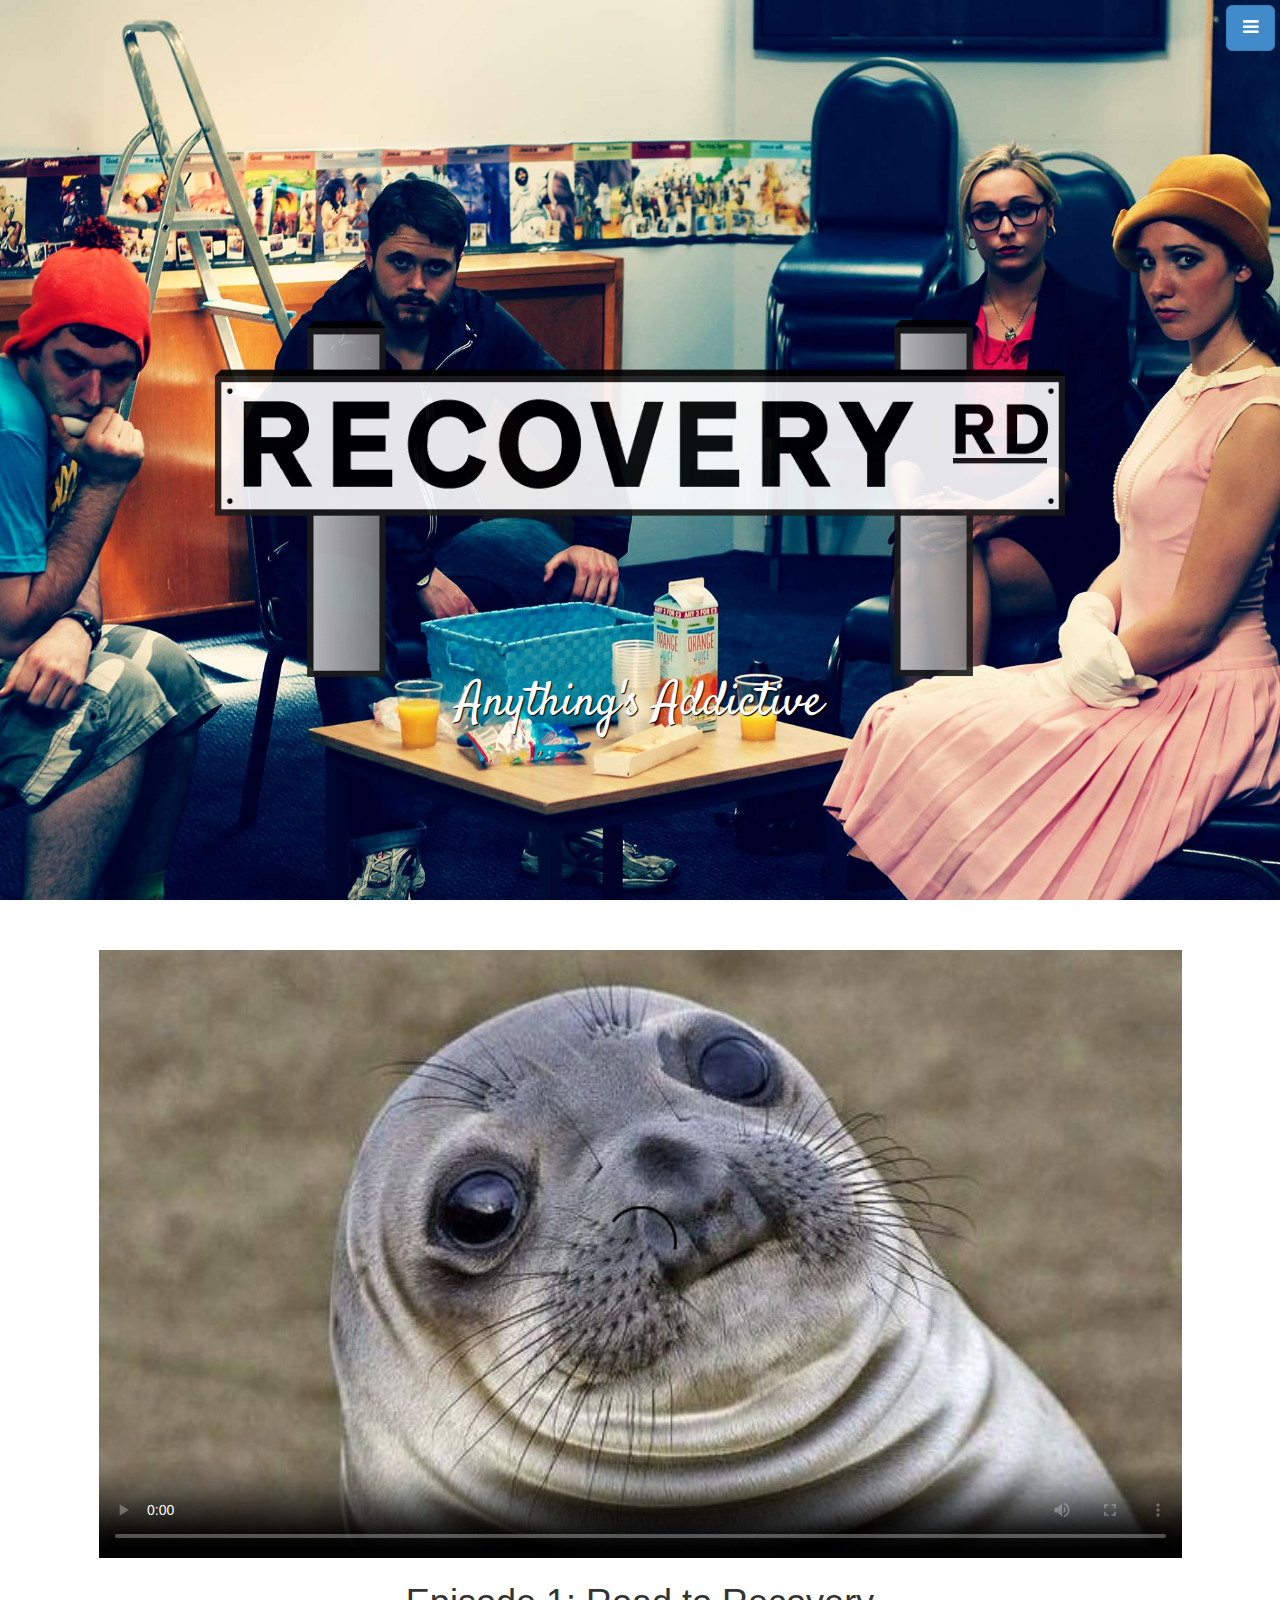
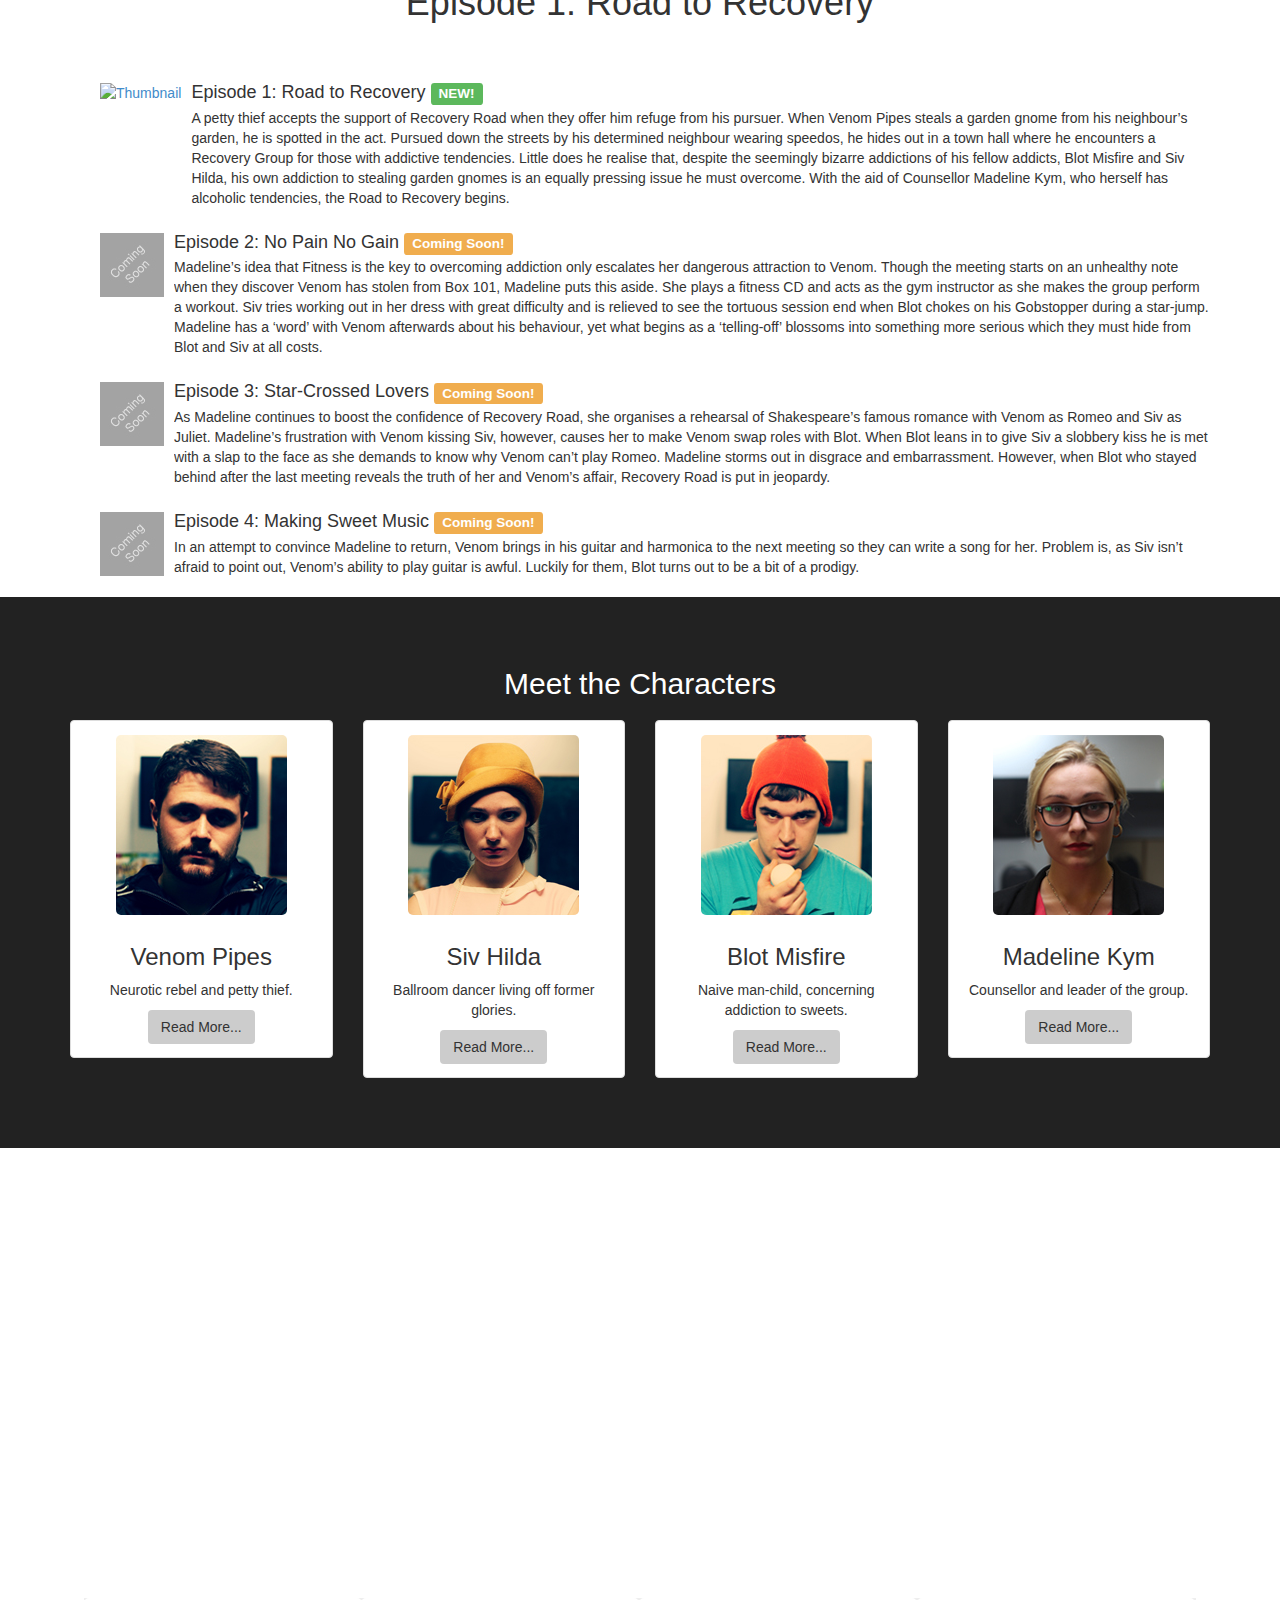
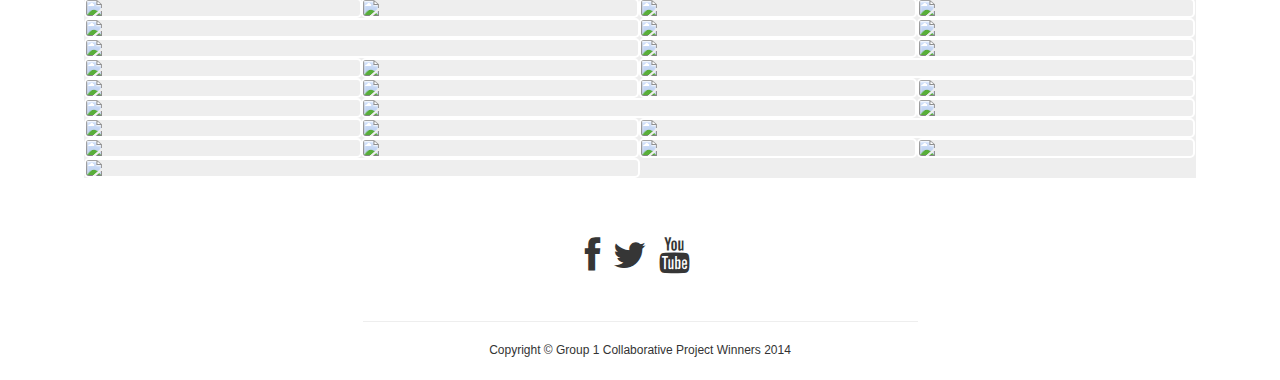
==== website2/index.html @ 181e08c0 "added video and final radio" ====
<!DOCTYPE html>
<html lang="en">

<head>
    <meta charset="utf-8">
    <meta name="viewport" content="width=device-width, initial-scale=1.0">
    <meta name="description" content="">
    <meta name="author" content="">

    <title>Recovery Road</title>

    <!-- Bootstrap core CSS -->
    <link href="css/bootstrap.css" rel="stylesheet">

    <!-- Add custom CSS here -->
    <link href="css/style.css" rel="stylesheet">
    <link href="font-awesome/css/font-awesome.min.css" rel="stylesheet">
    <link href='http://fonts.googleapis.com/css?family=Satisfy' rel='stylesheet' type='text/css'>

    <!-- favicon -->
    <link rel="apple-touch-icon" sizes="57x57" href="img/favicons/apple-touch-icon-57x57.png">
    <link rel="apple-touch-icon" sizes="114x114" href="img/favicons/apple-touch-icon-114x114.png">
    <link rel="apple-touch-icon" sizes="72x72" href="img/favicons/apple-touch-icon-72x72.png">
    <link rel="apple-touch-icon" sizes="144x144" href="img/favicons/apple-touch-icon-144x144.png">
    <link rel="apple-touch-icon" sizes="60x60" href="img/favicons/apple-touch-icon-60x60.png">
    <link rel="apple-touch-icon" sizes="120x120" href="img/favicons/apple-touch-icon-120x120.png">
    <link rel="apple-touch-icon" sizes="76x76" href="img/favicons/apple-touch-icon-76x76.png">
    <link rel="apple-touch-icon" sizes="152x152" href="img/favicons/apple-touch-icon-152x152.png">
    <link rel="icon" type="image/png" href="img/favicons/favicon-196x196.png" sizes="196x196">
    <link rel="icon" type="image/png" href="img/favicons/favicon-160x160.png" sizes="160x160">
    <link rel="icon" type="image/png" href="img/favicons/favicon-96x96.png" sizes="96x96">
    <link rel="icon" type="image/png" href="img/favicons/favicon-16x16.png" sizes="16x16">
    <link rel="icon" type="image/png" href="img/favicons/favicon-32x32.png" sizes="32x32">
    <meta name="msapplication-TileColor" content="#2b5797">
    <meta name="msapplication-TileImage" content="img/favicons/mstile-144x144.png">
</head>

<body>

    <!-- Side Menu -->
    <a id="menu-toggle" href="#" class="btn btn-primary btn-lg toggle">
        <i class="fa fa-bars"></i>
    </a>
    <div id="sidebar-wrapper">
        <ul class="sidebar-nav">
            <a id="menu-close" href="#" class="btn btn-default btn-lg pull-right toggle">
                <i class="fa fa-times"></i>
            </a>
            <li class="sidebar-brand">
                <a href="index.html">Recovery Road</a>
            </li>
            <li>
                <a href="#top">Home</a>
            </li>
            <li>
                <a href="#videosection">Videos</a>
            </li>
            <li>
                <a href="#charactersection">Characters</a>
            </li>
            <li>
                <a href="#portfolio">Behind the Scenes</a>
            </li>
        </ul>
    </div>
    <!-- /Side Menu -->

    <!-- Full Page Image Header Area -->
    <div id="top" class="header">
        <div class="vert-text">
            <img src="img/logo.png" alt="Recovery Road Logo" id="toplogo">
            <h2 id="tagline">Anything's Addictive</h2>
        </div>
    </div>
    <!-- /Full Page Image Header Area -->

    <!-- Video Section -->
    <div id="videosection" class="video">
        <div class="container">
            <div class="row">
                <div class="col-lg-12 text-center">
                    <!-- <h2>Video section</h2> -->
                    <video id='video-player' preload='metadata' controls poster="img/poster.jpg">
                        <source src="video/VideoTest.mp4" type='video/mp4' />
                        <source src="video/VideoTest.webm" type='video/webm' />
                        <source src="video/VideoTest.ogv" type='video/ogg' />
                    </video>
                    <h1>Episode 1: Road to Recovery</h1>
                </div>
            </div>
            <div class="row" id="episode-list">
                <div class="col-lg-12">
                    <ul class="media-list">
                        <li class="media">
                            <a class="pull-left" href="#">
                                <img class="media-object" src="http://placehold.it/64x64" alt="Thumbnail">
                            </a>
                            <div class="media-body">
                                <h4 class="media-heading">Episode 1: Road to Recovery
                                <span class="label label-success">NEW!</span>
                            </h4>
                                <p>A petty thief accepts the support of Recovery Road when they offer him refuge from his pursuer. When Venom Pipes steals a garden gnome from his neighbour’s garden, he is spotted in the act. Pursued down the streets by his determined neighbour wearing speedos, he hides out in a town hall where he encounters a Recovery Group for those with addictive tendencies. Little does he realise that, despite the seemingly bizarre addictions of his fellow addicts, Blot Misfire and Siv Hilda, his own addiction to stealing garden gnomes is an equally pressing issue he must overcome. With the aid of Counsellor Madeline Kym, who herself has alcoholic tendencies, the Road to Recovery begins.

                                </p>
                            </div>
                        </li>
                        <li class="media">
                            <a class="pull-left" href="#">
                                <img class="media-object" src="img/comingSoon.jpg" alt="Coming Soon">
                            </a>
                            <div class="media-body">
                                <h4 class="media-heading">Episode 2: No Pain No Gain <span class="label label-warning">Coming Soon!</span></h4>
                                <p>Madeline’s idea that Fitness is the key to overcoming addiction only escalates her dangerous attraction to Venom. Though the meeting starts on an unhealthy note when they discover Venom has stolen from Box 101, Madeline puts this aside. She plays a fitness CD and acts as the gym instructor as she makes the group perform a workout. Siv tries working out in her dress with great difficulty and is relieved to see the tortuous session end when Blot chokes on his Gobstopper during a star-jump. Madeline has a ‘word’ with Venom afterwards about his behaviour, yet what begins as a ‘telling-off’ blossoms into something more serious which they must hide from Blot and Siv at all costs.</p>
                            </div>
                        </li>
                        <li class="media">
                            <a class="pull-left" href="#">
                                <img class="media-object" src="img/comingSoon.jpg" alt="Coming Soon">
                            </a>
                            <div class="media-body">
                                <h4 class="media-heading">Episode 3: Star-Crossed Lovers <span class="label label-warning">Coming Soon!</span></h4>
                                <p>As Madeline continues to boost the confidence of Recovery Road, she organises a rehearsal of Shakespeare’s famous romance with Venom as Romeo and Siv as Juliet. Madeline’s frustration with Venom kissing Siv, however, causes her to make Venom swap roles with Blot. When Blot leans in to give Siv a slobbery kiss he is met with a slap to the face as she demands to know why Venom can’t play Romeo. Madeline storms out in disgrace and embarrassment. However, when Blot who stayed behind after the last meeting reveals the truth of her and Venom’s affair, Recovery Road is put in jeopardy.</p>
                            </div>
                        </li>
                        <li class="media">
                            <a class="pull-left" href="#">
                                <img class="media-object" src="img/comingSoon.jpg" alt="Coming Soon">
                            </a>
                            <div class="media-body">
                                <h4 class="media-heading">Episode 4: Making Sweet Music <span class="label label-warning">Coming Soon!</span></h4>
                                <p>In an attempt to convince Madeline to return, Venom brings in his guitar and harmonica to the next meeting so they can write a song for her. Problem is, as Siv isn’t afraid to point out, Venom’s ability to play guitar is awful. Luckily for them, Blot turns out to be a bit of a prodigy.</p>
                            </div>
                        </li>
                    </ul>
                </div>
            </div>

        </div>
    </div>
    <!-- /Intro -->



    <!-- character bio section -->
    <div id="charactersection" class="charactersection">
        <div class="container text-center">
            <div class="row">
                <h2 style="margin-bottom: 20px;">Meet the Characters</h2>
                <div class="col-md-3 col-sm-6">
                    <div class="thumbnail">
                        <a data-toggle="modal" data-target="#character1">
                            <img src="img/characters/venom.jpg">
                        </a>
                        <div class="caption">
                            <h3>Venom Pipes</h3>
                            <p>Neurotic rebel and petty thief.</p>
                            <button class="btn btn-defalt" data-toggle="modal" data-target="#character1">
                                Read More...
                            </button>
                        </div>
                    </div>
                </div>
                <div class="col-md-3 col-sm-6">
                    <div class="thumbnail">
                        <a data-toggle="modal" data-target="#character2">
                            <img src="img/characters/siv.jpg">
                        </a>
                        <div class="caption">
                            <h3>Siv Hilda</h3>
                            <p>Ballroom dancer living off former glories.</p>
                            <button class="btn btn-defalt" data-toggle="modal" data-target="#character2">
                                Read More...
                            </button>
                        </div>
                    </div>
                </div>
                <div class="col-md-3 col-sm-6">
                    <div class="thumbnail">
                        <a data-toggle="modal" data-target="#character3">
                            <img src="img/characters/blot.jpg">
                        </a>
                        <div class="caption">
                            <h3>Blot Misfire</h3>
                            <p>Naive man-child, concerning addiction to sweets.</p>
                            <button class="btn btn-defalt" data-toggle="modal" data-target="#character3">
                                Read More...
                            </button>
                        </div>
                    </div>
                </div>
                <div class="col-md-3 col-sm-6">
                    <div class="thumbnail">
                        <a data-toggle="modal" data-target="#character4">
                            <img src="img/characters/madeline.jpg">
                        </a>
                        <div class="caption">
                            <h3>Madeline Kym</h3>
                            <p>Counsellor and leader of the group.</p>
                            <button class="btn btn-defalt" data-toggle="modal" data-target="#character4">
                                Read More...
                            </button>
                        </div>
                    </div>
                </div>

            </div>
        </div>
    </div>
    <!-- /character bio section -->

    <!-- Callout -->
    <div class="callout">
        <div class="vert-text2">
            <h1>Behind The Scenes</h1>
        </div>
    </div>
    <!-- /Callout -->

    <!-- Portfolio -->
    <div id="portfolio" class="portfolio">
        <div class="container text-center">
            <div class="row">
                <div class="masonry">
                    <img src="img/characters/img1.jpg" class="item">
                    <img src="img/characters/img10.jpg" class="item">
                    <img src="img/characters/img17.jpg" class="item">
                    <img src="img/characters/img5.jpg" class="item w2">
                    <img src="img/characters/img6.jpg" class="item">
                    <img src="img/characters/img4.jpg" class="item">
                    <img src="img/characters/img8.jpg" class="item">
                    <img src="img/characters/img23.jpg" class="item w2">
                    <img src="img/characters/img3.jpg" class="item">
                    <img src="img/characters/img9.jpg" class="item">
                    <img src="img/characters/img16.jpg" class="item">
                    <img src="img/characters/img15.jpg" class="item">
                    <img src="img/characters/img28.jpg" class="item w2">
                    <img src="img/characters/img18.jpg" class="item">
                    <img src="img/characters/img14.jpg" class="item">
                    <img src="img/characters/img19.jpg" class="item">
                    <img src="img/characters/img12.jpg" class="item">
                    <img src="img/characters/img20.jpg" class="item">
                    <img src="img/characters/img26.jpg" class="item w2">
                    <img src="img/characters/img24.jpg" class="item">
                    <img src="img/characters/img22.jpg" class="item">
                    <img src="img/characters/img2.jpg" class="item">
                    <img src="img/characters/img27.jpg" class="item w2">
                    <img src="img/characters/img7.jpg" class="item">
                    <img src="img/characters/img13.jpg" class="item">
                    <img src="img/characters/img25.jpg" class="item">
                    <img src="img/characters/img21.jpg" class="item">
                    <img src="img/characters/img29.jpg" class="item w2">
                </div>
            </div>
        </div>
    </div>
    <!-- /Portfolio -->

    <!-- Footer -->
    <footer>
        <div class="container">
            <div class="row">
                <div class="col-md-6 col-md-offset-3 text-center">
                    <ul class="list-inline">
                        <li>
                            <i class="fa fa-facebook fa-3x"></i>
                        </li>
                        <li>
                            <i class="fa fa-twitter fa-3x"></i>
                        </li>
                        <li>
                            <i class="fa fa-youtube fa-3x"></i>
                        </li>
                    </ul>
                    <div class="top-scroll">
                        <a href="#top">
                            <i class="fa fa-circle-arrow-up scroll fa-4x"></i>
                        </a>
                    </div>
                    <hr>
                    <p>Copyright &copy; Group 1 Collaborative Project Winners 2014</p>
                </div>
            </div>
        </div>
    </footer>
    <!-- /Footer -->




    <!-- Character 1 Modal -->
    <div class="modal fade" id="character1" tabindex="-1" role="dialog" aria-labelledby="myModalLabel" aria-hidden="true">
        <div class="modal-dialog">
            <div class="modal-content">
                <div class="modal-header">
                    <button type="button" class="close" data-dismiss="modal" aria-hidden="true">&times;</button>
                    <h4 class="modal-title" id="myModalLabel">Venom Pipes</h4>
                </div>
                <div class="modal-body">
                    <p class="text-center">
                        <audio controls>
                            <source src="audio/VenomAudio.mp3" type="audio/mpeg">
                                <source src="audio/VenomAudio.ogg" type="audio/ogg">
                                    <embed src="audio/VenomAudio.mp3">
                        </audio>
                    </p>
                    <p>
                        <img class="img-thumbnail pull-right" src="img/characters/venom.jpg" style="margin: 5px;">Was it Mark Twain who said; “It’s better to steal something than to let it lie around, neglected?” Born an only child and raised by his Dad, who himself had been sent down for drug dealing, theft crimes and his involvement in the London Riots, Venom never had a good role model from the off. In fact, his Dad never told him what happened to his Mum, only forced him to do chores around the house.</p>
                    <p>At 10 he stole his Dad’s wallet and his Dad, furious, locked him in his room. He escaped through the window, however, and returned, the next day, with a neighbour’s garden gnome hidden under his hoodie to keep him company. Ever since then he’s been nicking Garden Gnomes as well as other small, mundane objects, which he steals as a form of ‘comfort theft.’ Recovery Road is his only chance of avoiding re-offending with the more serious crimes his father encourages him to commit. But will this one shot at redemption be enough?</p>
                </div>
            </div>
        </div>
    </div>
    
    <!-- Character 2 Modal -->
    <div class="modal fade" id="character2" tabindex="-1" role="dialog" aria-labelledby="myModalLabel" aria-hidden="true">
        <div class="modal-dialog">
            <div class="modal-content">
                <div class="modal-header">
                    <button type="button" class="close" data-dismiss="modal" aria-hidden="true">&times;</button>
                    <h4 class="modal-title" id="myModalLabel">Siv Hilda</h4>
                </div>
                <div class="modal-body">
                    <p class="text-center">
                        <audio controls>
                            <source src="audio/sivAudio.mp3" type="audio/mpeg">
                                <source src="audio/SivRadio.ogg" type="audio/ogg">
                                    <embed src="audio/sivAudio.mp3">
                        </audio>
                    </p>
                    <p>
                        <img class="img-thumbnail pull-right" src="img/characters/siv.jpg" style="margin: 5px;">Growing up on a rough estate in Bournemouth, she spent most of her time inside afraid to venture into the exterior world. She had no friends at school and just buried her head in books to the extent that she became a massive fan of the great Gatsby. She became obsessed with the suave characters in Fitzgerald’s novel, even taking up dancing lessons as a form of imitation. She would put 20s music on and dance the waltz to it every night, until her drunk mother would come home and order her to “turn that old shit off.”</p>
                    <p>Persistent and remaining integral to her dream, however, she continued her dancing class but with one problem- she couldn’t take criticism and kept answering back at any faults in her movement or balance, to the point where her instructors simply couldn’t take her defensiveness and kicked her out of the group. Her dreams shattered, she joining Recovery Road, forced to put her dancing trophy (which is actually fake) into box 101, on arrival. In an attempt to earn a real dancing trophy she’s started entering competitions, but defends her ego until the judges simply can’t stand it anymore. Will she stop living in the past and accept that she, like everyone else at Recovery Road has issues they have to accept and face up to?</p>
                </div>
            </div>
        </div>
    </div>
    
    <!-- Character 3 Modal -->
    <div class="modal fade" id="character3" tabindex="-1" role="dialog" aria-labelledby="myModalLabel" aria-hidden="true">
        <div class="modal-dialog">
            <div class="modal-content">
                <div class="modal-header">
                    <button type="button" class="close" data-dismiss="modal" aria-hidden="true">&times;</button>
                    <h4 class="modal-title" id="myModalLabel">Blot Misfire</h4>
                </div>
                <div class="modal-body">
                    <p class="text-center">
                        <audio controls>
                            <source src="audio/BlotAudio.mp3" type="audio/mpeg">
                                <source src="audio/blotAudio.ogg" type="audio/ogg">
                                    <embed src="audio/BlotAudio.mp3">
                        </audio>
                    </p>
                    <p>
                        <img class="img-thumbnail pull-right" src="img/characters/blot.jpg" style="margin: 5px;">Born and bred (or ‘overbred’) in Bournemouth, he started life a single child to his obsessive Mum who constantly nurtured him with food. He was bullied in school for being laconic (he didn’t speak until the age of 8, but actually just had a fear of speaking) and as a consequence suffered depression which has lasted up till now. His Mum, as a result, told him to stop worrying and just gave him more food.</p>
                    <p>As part of a prank a group of bullies pinned him down to the ground, stole his wallet and phone and shoved gobstoppers in his mouth. The taste as the gobstopper hit his mouth was a turning point in his life. He couldn’t stop eating them. His teeth have had to be replaced after turning black although now his new ones have blackened. He uses gobstoppers and other sweets like lollipops as a defence mechanism and attachment to childhood, so he didn’t exactly fare well in the many job interviews he’s tried and failed to succeed in. Concerned about his lack of maturity, his Mum signed him up for Recovery Road, a move Blot never quite understands. In addition, losing his treasured Blanket to Box 101, where each character must throw away a weekly item attached to their condition, is something he’ll never quite overcome.</p>
                </div>
            </div>
        </div>
    </div>
    
    <!-- Character 4 Modal -->
    <div class="modal fade" id="character4" tabindex="-1" role="dialog" aria-labelledby="myModalLabel" aria-hidden="true">
        <div class="modal-dialog">
            <div class="modal-content">
                <div class="modal-header">
                    <button type="button" class="close" data-dismiss="modal" aria-hidden="true">&times;</button>
                    <h4 class="modal-title" id="myModalLabel">Madeline Kym</h4>
                </div>
                <div class="modal-body">
                    <p class="text-center">
                        <audio controls>
                            <source src="audio/MadelineAudio.mp3" type="audio/mpeg">
                                <source src="audio/MadelineAudio.ogg" type="audio/ogg">
                                    <embed src="audio/MadelineAudio.mp3">
                        </audio>
                    </p>
                    <p>
                        <img class="img-thumbnail pull-right" src="img/characters/madeline.jpg" style="margin: 5px;">Attending a Kentish Private School, she became interested in psychology during 6th form when she had mind-related anxieties of her own-worrying about her appearance in front of others or whether or not she’d make a fool of herself. She was so self-conscious she couldn’t leave her bedroom without applying makeup.</p>

                    <p>So, in an anxious attempt to fit in, she joined the drugs crowd and got heavily involved with smoking and alcohol. This didn’t bode well for her future, but, after taking a gap year she was ready to study a Psychology course at Bournemouth University. Realising, on graduation how tough the industry is, she’s decided to set up a recovery group in this quaint seaside town, but sees it more as a stepping stone than an actual interest. Despite trying to cover up her continuing reliance on drugs for happiness , she may well need the support of the people in her own recovery group herself, as well as open up and become more passionately involved in her work. But when Venom joins the list of attendants, this passion may get out of hand…</p>
                </div>
            </div>
        </div>
    </div>





    <!-- JavaScript -->
    <script src="js/jquery-1.10.2.js"></script>
    <script src="js/bootstrap.js"></script>
    <script src="js/masonry.pkgd.min.js"></script>
    <script src="js/classie.js"></script>
    <script src="js/imagesloaded.js"></script>

    <!-- load masonry images first -->
    <script>
        var $container = $('.masonry');
         // initialize Masonry after all images have loaded  
        $container.imagesLoaded(function () {
            $container.masonry();
        });
    </script>

    <!-- Custom JavaScript for the Side Menu and Smooth Scrolling -->
    <script>
        $("#menu-close").click(function (e) {
            e.preventDefault();
            $("#sidebar-wrapper").toggleClass("active");
        });
    </script>
    <script>
        $("#menu-toggle").click(function (e) {
            e.preventDefault();
            $("#sidebar-wrapper").toggleClass("active");
        });
    </script>
    <script>
        $(function () {
            $('a[href*=#]:not([href=#])').click(function () {
                if (location.pathname.replace(/^\//, '') == this.pathname.replace(/^\//, '') || location.hostname == this.hostname) {

                    var target = $(this.hash);
                    target = target.length ? target : $('[name=' + this.hash.slice(1) + ']');
                    if (target.length) {
                        $('html,body').animate({
                            scrollTop: target.offset().top
                        }, 1000);
                        return false;
                    }
                }
            });
        });
    </script>
    <!-- Responsive video player code -->
    <script>
        $(document).ready(function () {
            var video = $("#video-player");
            var windowObj = $(window);

            function onResizeWindow() {
                resizeVideo(video[0]);
            }

            function onLoadMetaData(e) {
                resizeVideo(e.target);
            }

            function resizeVideo(videoObject) {
                var percentWidth = videoObject.clientWidth * 100 / videoObject.videoWidth;
                var videoHeight = videoObject.videoHeight * percentWidth / 100;
                video.height(videoHeight);
            }
            video.on("loadedmetadata", onLoadMetaData);
            windowObj.resize(onResizeWindow);
        });
    </script>
    <script>
        docReady(function () {
            var container = document.querySelector('.masonry');
            var msnry = new Masonry(container, {
                "itemSelector": ".item"
            });
            eventie.bind(container, 'click', function (event) {
                // don't proceed if item was not clicked on
                if (!classie.has(event.target, 'item')) {
                    return;
                }
                // change size of item via class
                classie.toggle(event.target, 'gigante');
                // trigger layout
                msnry.layout();
            });
        });
    </script>

</body>

</html>
---- website2/css/style.css ----
/* Global Styles */

html,
body {
    height: 100%;
    width: 100%;
    <!-- font-size: 16px; -->
}
/* Splash page */

.vert-text {
    display: table-cell;
    vertical-align: middle;
    text-align: center;
    padding-top: 150px;
}
.vert-text h2 {
    padding: 0;
    margin: 0;
    color: #fff;
    text-shadow: 1px 1px 1px black;
}
.vert-text img {
    width: 90%;
    max-width: 850px;
    -webkit-filter: opacity(0.9);
}
#toplogo {
    margin: 0 auto;
}
#tagline {
    font-family: 'Satisfy', cursive;
    font-size: 48px;
}
.vert-text2 {
    display: table-cell;
    vertical-align: middle;
    text-align: center;
}
.vert-text2 h1 {
    padding: 0;
    margin: 0;
    font-size: 4.5em;
    font-weight: 700;
}
/* Side Menu */

#sidebar-wrapper {
    margin-right: -250px;
    right: 0;
    width: 250px;
    background: rgba(0,0,0,0.8);
    position: fixed;
    height: 100%;
    overflow-y: auto;
    z-index: 1000;
    -webkit-transition: all 0.4s ease 0s;
    -moz-transition: all 0.4s ease 0s;
    -ms-transition: all 0.4s ease 0s;
    -o-transition: all 0.4s ease 0s;
    transition: all 0.4s ease 0s;
}
.sidebar-nav {
    position: absolute;
    top: 0;
    width: 250px;
    list-style: none;
    margin: 0;
    padding: 0;
}
.sidebar-nav li {
    line-height: 40px;
    text-indent: 20px;
}
.sidebar-nav li a {
    color: #999999;
    display: block;
    text-decoration: none;
    text-align: center;
}
.sidebar-nav li a:hover {
    color: #fff;
    background: rgba(255, 255, 255, 0.2);
    text-decoration: none;
}
.sidebar-nav li a:active,
.sidebar-nav li a:focus {
    text-decoration: none;
}
.sidebar-nav > .sidebar-brand {
    height: 55px;
    line-height: 55px;
    font-size: 18px;
}
.sidebar-nav > .sidebar-brand a {
    color: #999999;
}
.sidebar-nav > .sidebar-brand a:hover {
    color: #fff;
    background: none;
}
#menu-toggle {
    top: 0;
    right: 0;
    position: fixed;
    z-index: 1;
    background-color: ;
}
#sidebar-wrapper.active {
    right: 250px;
    width: 250px;
    -webkit-transition: all 0.4s ease 0s;
    -moz-transition: all 0.4s ease 0s;
    -ms-transition: all 0.4s ease 0s;
    -o-transition: all 0.4s ease 0s;
    transition: all 0.4s ease 0s;
}
.toggle {
    margin: 5px 5px 0 0;
}
/* Full Page Image Header Area */

.header {
    display: table;
    height: 100%;
    width: 100%;
    position: relative;
    background: url(../img/bg1.jpg) no-repeat center center fixed !important;
    -webkit-background-size: cover !important;
    -moz-background-size: cover !important;
    -o-background-size: cover !important;
    background-size: cover !important;
}

/* Video */
.Video {
    padding: 1% 0;
}
video {
    max-width: 1280px;
    max-height: 720px;
    height: auto;
    width: 95%;
    margin: 0;
    margin-top: 50px
}
#episode-list {
    margin-top: 50px;
    margin-left: 15px;
}

/* Characters */

.charactersection {
    background: #222;
    padding: 50px 0;
    color: #ffffff;
}
.modal-dialog {
    /* Moves the modals down closer to the center of the page */
    margin-top: 10%;
    max-height: 80%;
    overflow-y: scroll;
}
.thumbnail {
    padding-top: 14px;  
}
.thumbnail img {
    border-radius: 5px;
}
.thumbnail img:hover {
    cursor: pointer;
}
.thumbnail button {
    background-color: #ccc;
    -webkit-transition: all 0.4s ease 0s;
    -moz-transition: all 0.4s ease 0s;
    -ms-transition: all 0.4s ease 0s;
    -o-transition: all 0.4s ease 0s;
    transition: all 0.4s ease 0s;
}
.thumbnail button:hover {
    background-color: #3276b1;
    color: white;
}
/* Callout */

.callout {
    color: #ffffff;
    display: table;
    height: 400px;
    width: 100%;
    background: url(../img/bg1blur.jpg) no-repeat center center fixed !important;
    -webkit-background-size: cover !important;
    -moz-background-size: cover !important;
    -o-background-size: cover !important;
    background-size: cover !important;
}
/* Portfolio */

.portfolio {
    padding: 50px 0;
}
.portfolio-item {
    margin-bottom: 25px;
}
.img-portfolio {
    margin: 0 auto;
}

/* Masonry Gallery */

* {
    -webkit-box-sizing: border-box;
    -moz-box-sizing: border-box;
    box-sizing: border-box;
}
.masonry {
    background: #EEE;
    max-width: 95%;
    margin: 0 auto;
}
/* clearfix */

.masonry:after {
    content: '';
    display: block;
    clear: both;
}
.masonry .item {
    width: 25%;
    height: auto;
    float: left;
    border: 2px solid #fff;
    border-radius: 5px;
    margin: 0;
    padding: 0;
    display: inline;
}
.item.w2 {
    width: 50%;
}
.item.gigante {
    width: 75%;
    height: auto;
}
.item:hover {
    background: #A2C;
    border-color: black;
    cursor: pointer;
}
.item img {
    height: 100%;
    width: 100%;
}

/* Footer */

footer {
    padding: 10px 0;
    font-size: 12px;
}
.top-scroll {
    margin-top: 10px;
}
.top-scroll a {
    text-decoration: none;
    color: inherit;
}
i.scroll {
    color: #333333;
}
i.scroll:hover {
    color: #0a5175;
}
/* social media*/

.fa-facebook,
.fa-twitter,
.fa-youtube {
    color: rgb(54, 54, 54);
    -webkit-transition: all 0.4s ease 0s;
    -moz-transition: all 0.4s ease 0s;
    -ms-transition: all 0.4s ease 0s;
    -o-transition: all 0.4s ease 0s;
    transition: all 0.4s ease 0s;
}
.fa-facebook:hover {
    color: rgb(59, 89, 152);
}
.fa-twitter:hover {
    color: rgb(0, 172, 237);
}
.fa-youtube:hover {
    color: rgb(205, 32, 31);
}

/* Responsive */

@media (max-width: 768px) {
    /* .header {
        background: url(../img/bg1.jpg) no-repeat center center scroll;
    }
    .callout {
        background: url(../img/callout.jpg) no-repeat center center scroll;
    } */
    #tagline {
        font-size: 32px;
    }
    #episode-list {
        margin-top: 25px;
    }
    .masonry .item {
        width: 50%;
    }
    .item.w2 {
        width: 100%;
    }
    .item.gigante {
        width: 100%;
    }
    html, body {
        font-size: 14px;
}
    }
}


audio {
    width: 171px !important; 
    border-radius: none;
    display: block;
}
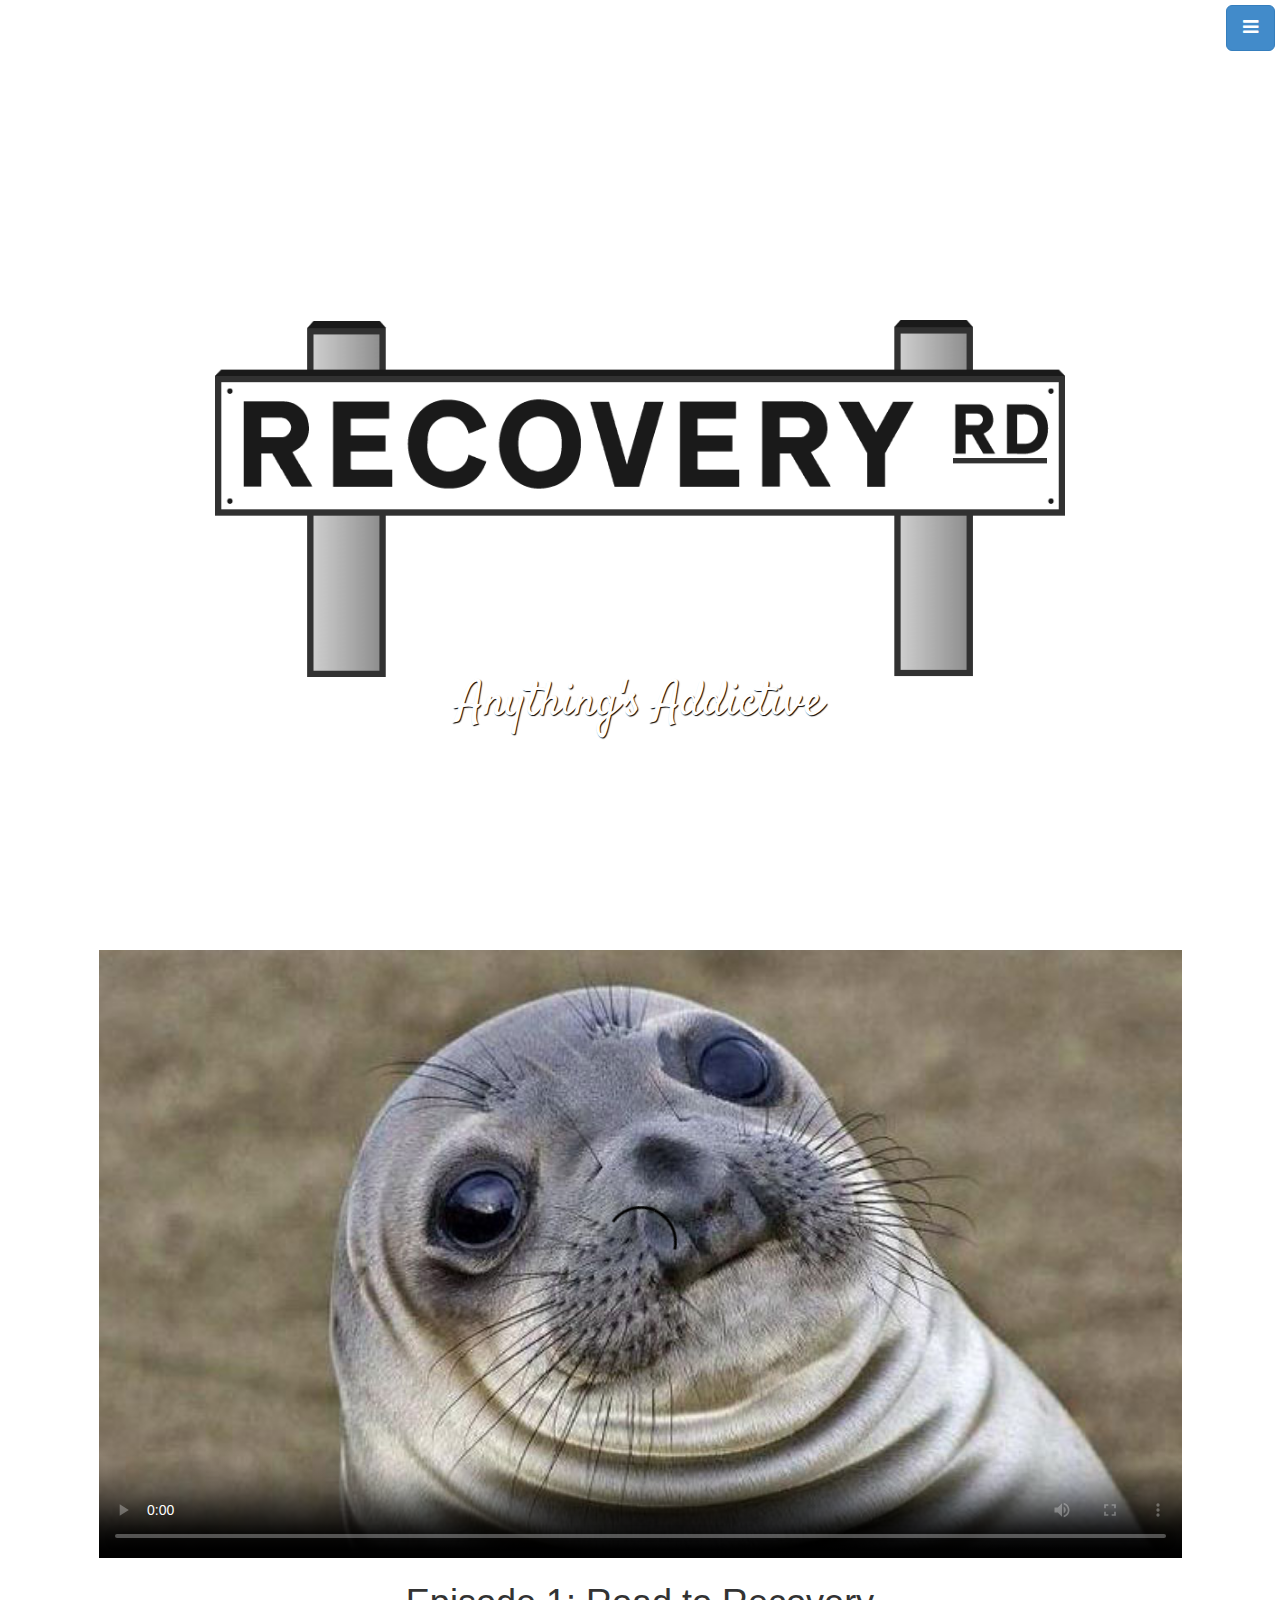
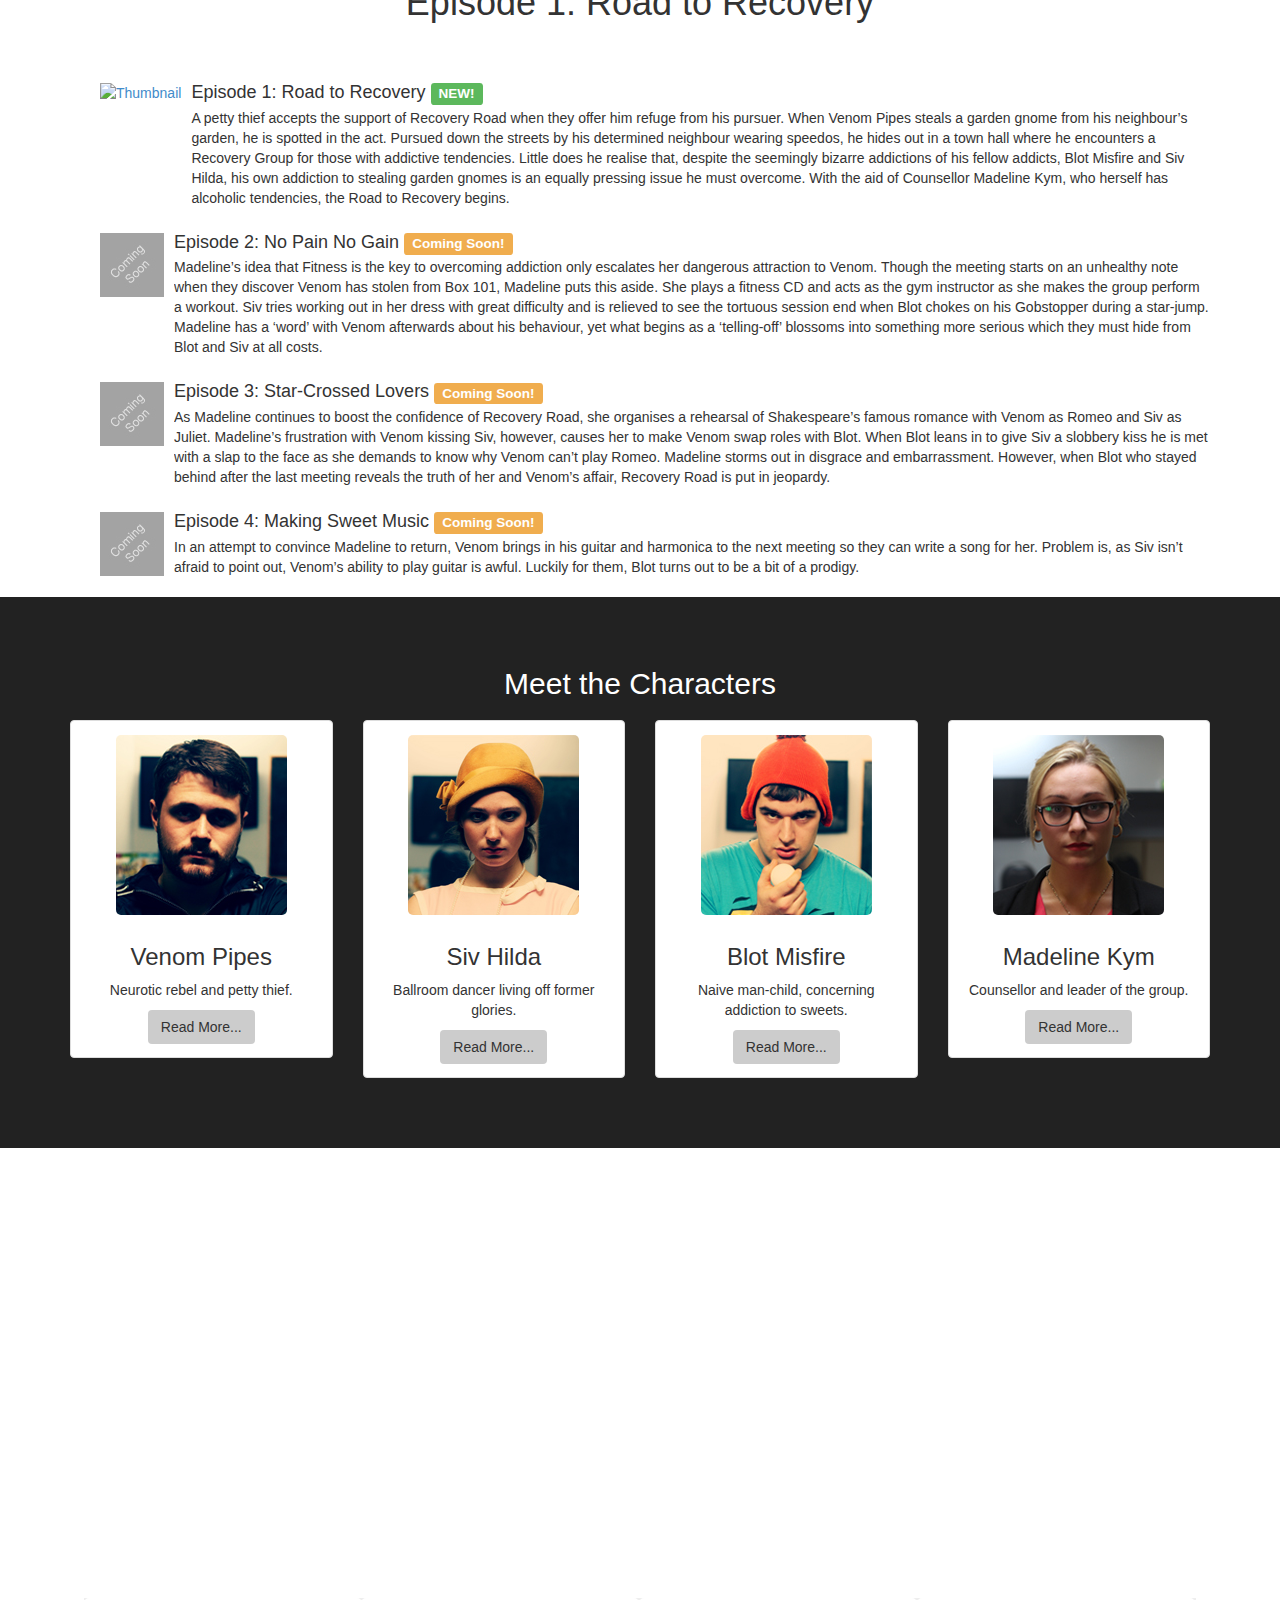
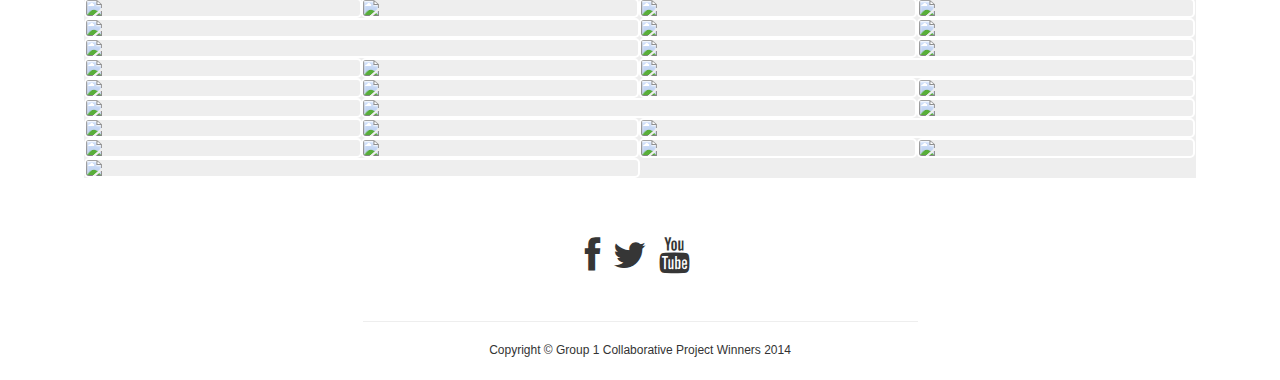
==== commit 4ccbd0f7: "changed background to backstretch" ====
--- a/website2/index.html
+++ b/website2/index.html
@@ -394,6 +394,11 @@
     <script src="js/masonry.pkgd.min.js"></script>
     <script src="js/classie.js"></script>
     <script src="js/imagesloaded.js"></script>
+    <script src="js/jquery.backstretch.min.js"></script>
+        <script>
+            $(".header").backstretch("img/bg1.jpg");
+            $(".callout").backstretch("img/bg1blur.jpg");
+        </script>
 
     <!-- load masonry images first -->
     <script>
--- a/website2/css/style.css
+++ b/website2/css/style.css
@@ -125,7 +125,7 @@
     height: 100%;
     width: 100%;
     position: relative;
-    background: url(../img/bg1.jpg) no-repeat center center fixed !important;
+    /*background: url(../img/bg1.jpg) no-repeat center center fixed !important; */
     -webkit-background-size: cover !important;
     -moz-background-size: cover !important;
     -o-background-size: cover !important;
@@ -190,7 +190,7 @@
     display: table;
     height: 400px;
     width: 100%;
-    background: url(../img/bg1blur.jpg) no-repeat center center fixed !important;
+    /* background: url(../img/bg1blur.jpg) no-repeat center center fixed !important; */
     -webkit-background-size: cover !important;
     -moz-background-size: cover !important;
     -o-background-size: cover !important;
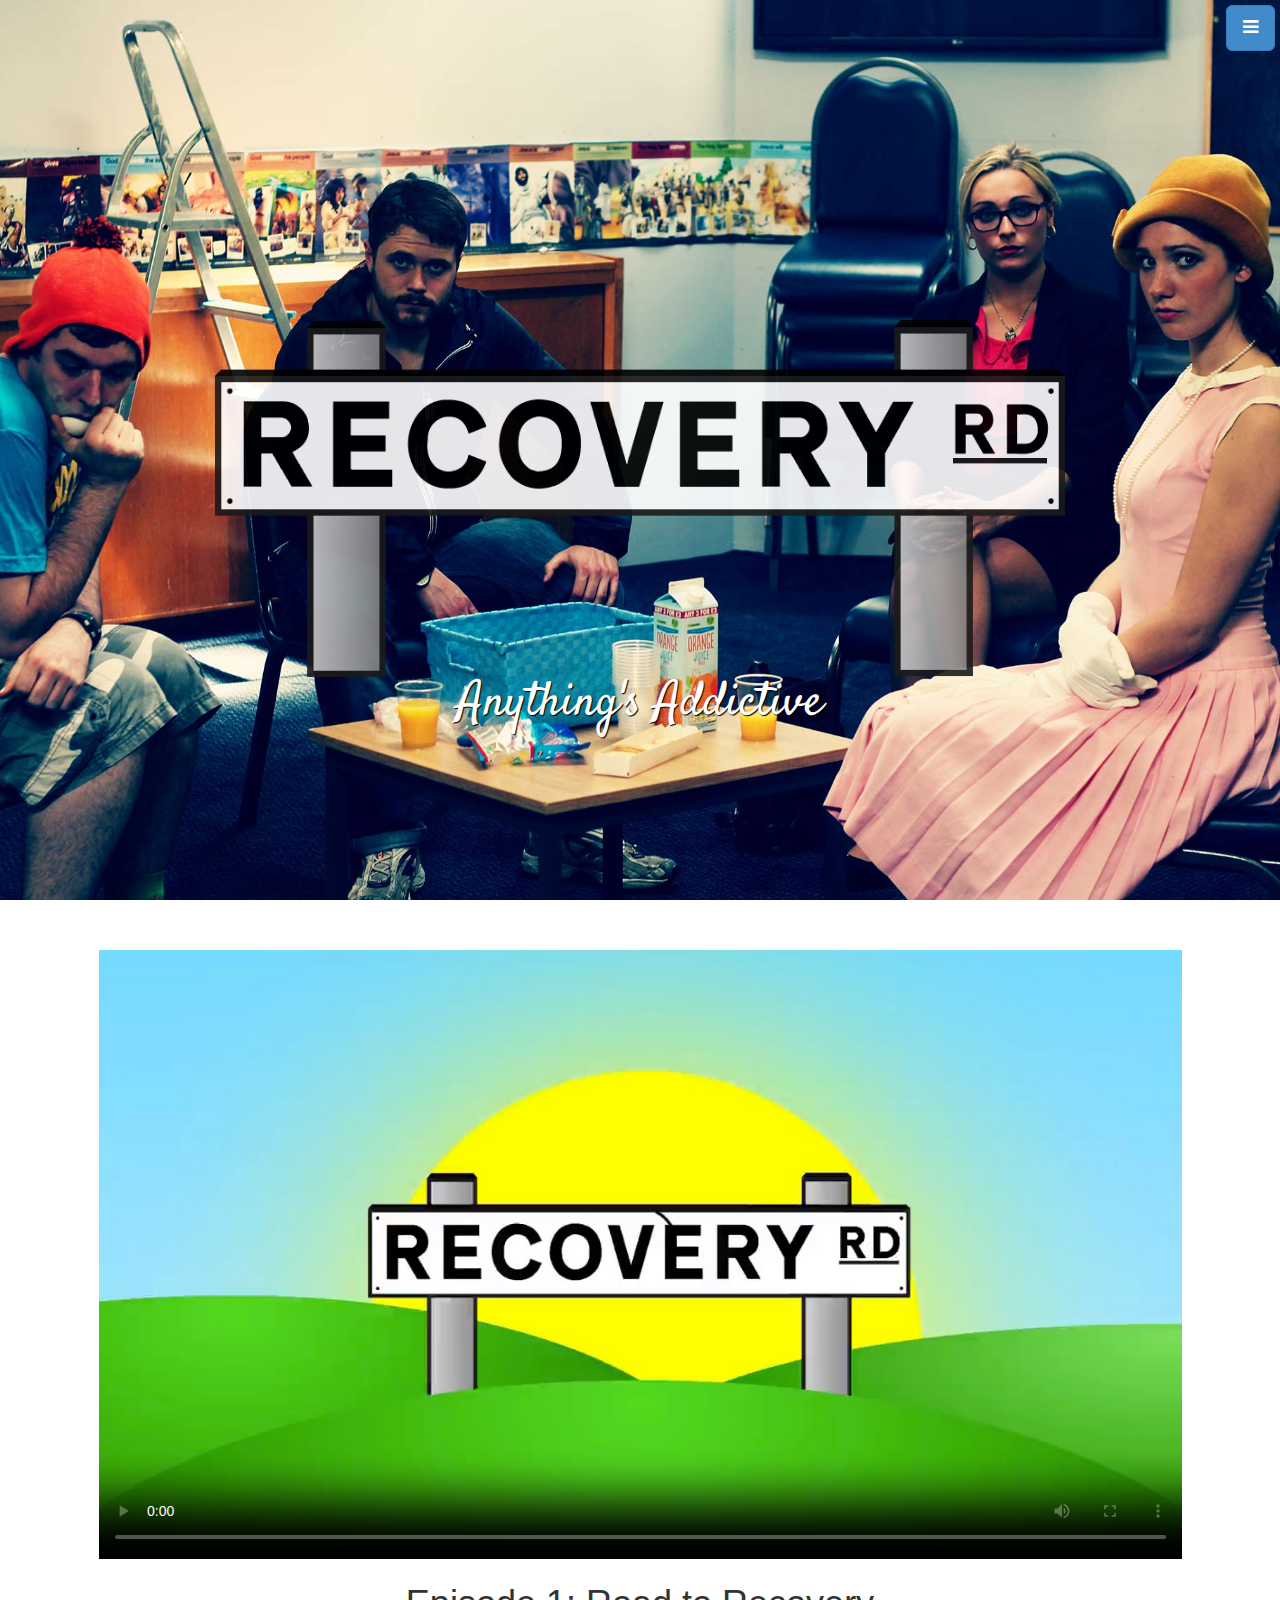
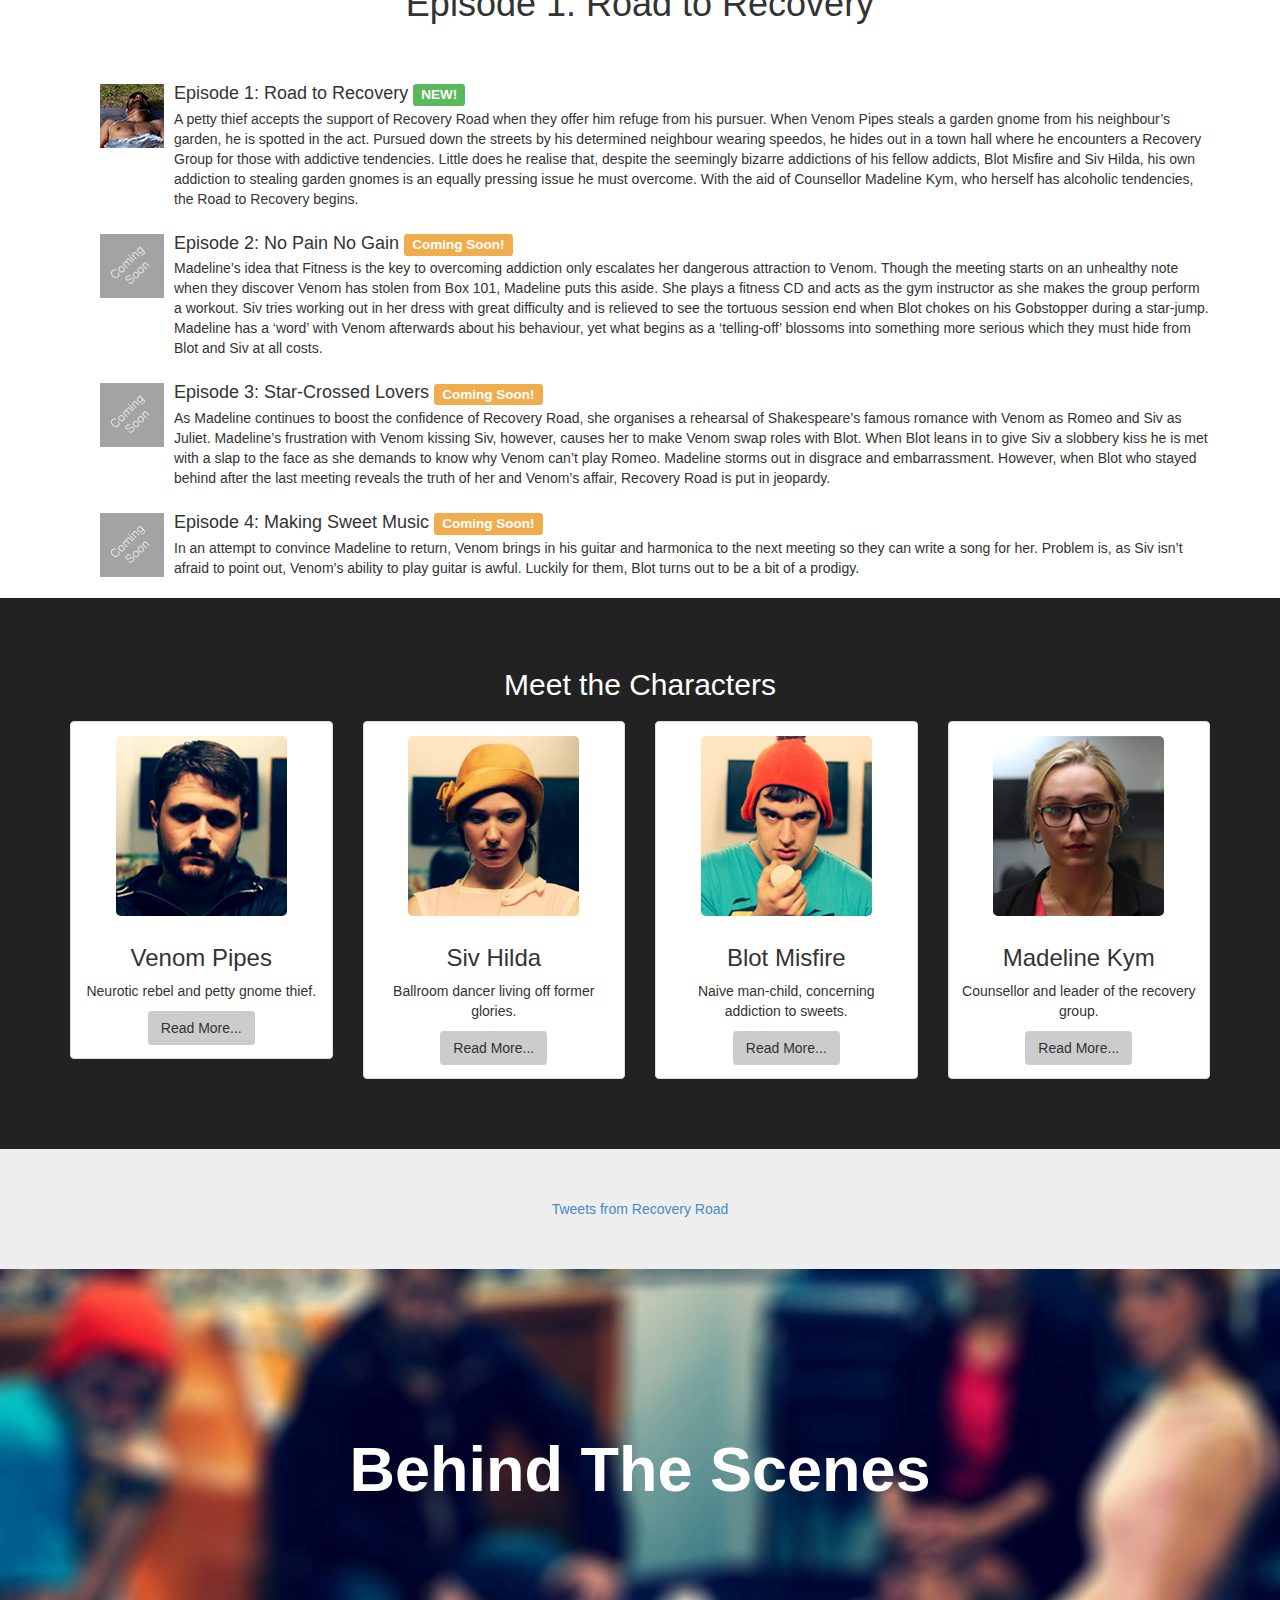
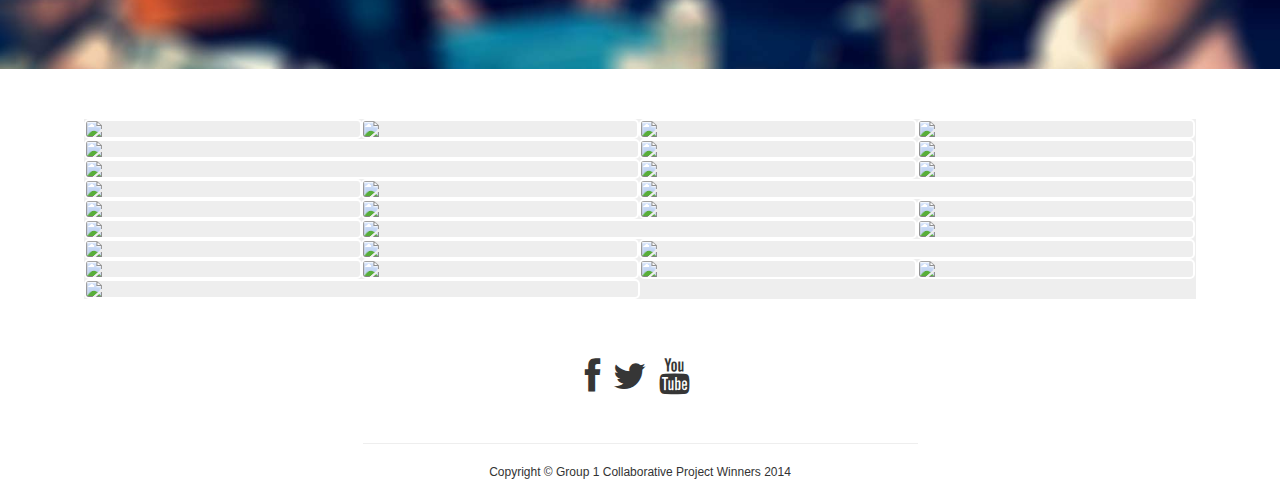
==== commit b15b2742: "added new twitter widget" ====
--- a/website2/index.html
+++ b/website2/index.html
@@ -93,7 +93,7 @@
                     <ul class="media-list">
                         <li class="media">
                             <a class="pull-left" href="#">
-                                <img class="media-object" src="http://placehold.it/64x64" alt="Thumbnail">
+                                <img class="media-object" src="img/episode1thumb.jpg" alt="Episode 1 Thumbnail">
                             </a>
                             <div class="media-body">
                                 <h4 class="media-heading">Episode 1: Road to Recovery
@@ -149,11 +149,11 @@
                 <div class="col-md-3 col-sm-6">
                     <div class="thumbnail">
                         <a data-toggle="modal" data-target="#character1">
-                            <img src="img/characters/venom.jpg">
+                            <img src="img/characters/venom.jpg" alt="Venom Pipes">
                         </a>
                         <div class="caption">
                             <h3>Venom Pipes</h3>
-                            <p>Neurotic rebel and petty thief.</p>
+                            <p>Neurotic rebel and petty gnome thief.</p>
                             <button class="btn btn-defalt" data-toggle="modal" data-target="#character1">
                                 Read More...
                             </button>
@@ -163,7 +163,7 @@
                 <div class="col-md-3 col-sm-6">
                     <div class="thumbnail">
                         <a data-toggle="modal" data-target="#character2">
-                            <img src="img/characters/siv.jpg">
+                            <img src="img/characters/siv.jpg" alt="Siv Hilda">
                         </a>
                         <div class="caption">
                             <h3>Siv Hilda</h3>
@@ -177,7 +177,7 @@
                 <div class="col-md-3 col-sm-6">
                     <div class="thumbnail">
                         <a data-toggle="modal" data-target="#character3">
-                            <img src="img/characters/blot.jpg">
+                            <img src="img/characters/blot.jpg" alt="Blot Misfire">
                         </a>
                         <div class="caption">
                             <h3>Blot Misfire</h3>
@@ -191,11 +191,11 @@
                 <div class="col-md-3 col-sm-6">
                     <div class="thumbnail">
                         <a data-toggle="modal" data-target="#character4">
-                            <img src="img/characters/madeline.jpg">
+                            <img src="img/characters/madeline.jpg" alt="Madeline Kym">
                         </a>
                         <div class="caption">
                             <h3>Madeline Kym</h3>
-                            <p>Counsellor and leader of the group.</p>
+                            <p>Counsellor and leader of the recovery group.</p>
                             <button class="btn btn-defalt" data-toggle="modal" data-target="#character4">
                                 Read More...
                             </button>
@@ -207,6 +207,30 @@
         </div>
     </div>
     <!-- /character bio section -->
+
+    <!-- Twitter Feed -->
+
+    <div class="twitterFeed">
+        <div class="container">
+            <div class="col-sm-12 text-center">
+                <a class="twitter-timeline" href="https://twitter.com/Kuuurttyy/lists/recovery-road" data-widget-id="473845039978663936" width="700">Tweets from Recovery Road</a>
+                <script>
+                    ! function (d, s, id) {
+                        var js, fjs = d.getElementsByTagName(s)[0],
+                            p = /^http:/.test(d.location) ? 'http' : 'https';
+                        if (!d.getElementById(id)) {
+                            js = d.createElement(s);
+                            js.id = id;
+                            js.src = p + "://platform.twitter.com/widgets.js";
+                            fjs.parentNode.insertBefore(js, fjs);
+                        }
+                    }(document, "script", "twitter-wjs");
+                </script>
+
+
+            </div>
+        </div>
+    </div>
 
     <!-- Callout -->
     <div class="callout">
@@ -310,7 +334,7 @@
             </div>
         </div>
     </div>
-    
+
     <!-- Character 2 Modal -->
     <div class="modal fade" id="character2" tabindex="-1" role="dialog" aria-labelledby="myModalLabel" aria-hidden="true">
         <div class="modal-dialog">
@@ -334,7 +358,7 @@
             </div>
         </div>
     </div>
-    
+
     <!-- Character 3 Modal -->
     <div class="modal fade" id="character3" tabindex="-1" role="dialog" aria-labelledby="myModalLabel" aria-hidden="true">
         <div class="modal-dialog">
@@ -358,7 +382,7 @@
             </div>
         </div>
     </div>
-    
+
     <!-- Character 4 Modal -->
     <div class="modal fade" id="character4" tabindex="-1" role="dialog" aria-labelledby="myModalLabel" aria-hidden="true">
         <div class="modal-dialog">
@@ -395,10 +419,10 @@
     <script src="js/classie.js"></script>
     <script src="js/imagesloaded.js"></script>
     <script src="js/jquery.backstretch.min.js"></script>
-        <script>
-            $(".header").backstretch("img/bg1.jpg");
-            $(".callout").backstretch("img/bg1blur.jpg");
-        </script>
+    <script>
+        $(".header").backstretch("img/bg1.jpg");
+        $(".callout").backstretch("img/bg1blur.jpg");
+    </script>
 
     <!-- load masonry images first -->
     <script>
--- a/website2/css/style.css
+++ b/website2/css/style.css
@@ -158,8 +158,9 @@
 }
 .modal-dialog {
     /* Moves the modals down closer to the center of the page */
-    margin-top: 10%;
+    margin-top: 5%;
     max-height: 80%;
+    margin-bottom: 5%;
     overflow-y: scroll;
 }
 .thumbnail {
@@ -183,6 +184,20 @@
     background-color: #3276b1;
     color: white;
 }
+
+/* Twitter Feed */
+.twitterFeed {
+    background: #eee;
+    padding: 50px 0;
+}
+
+iframe[id^='twitter-widget-']{ width:100% !important;}
+
+.twitter-timeline {
+    margin: 0 auto;
+    width: 700px;
+}
+
 /* Callout */
 
 .callout {
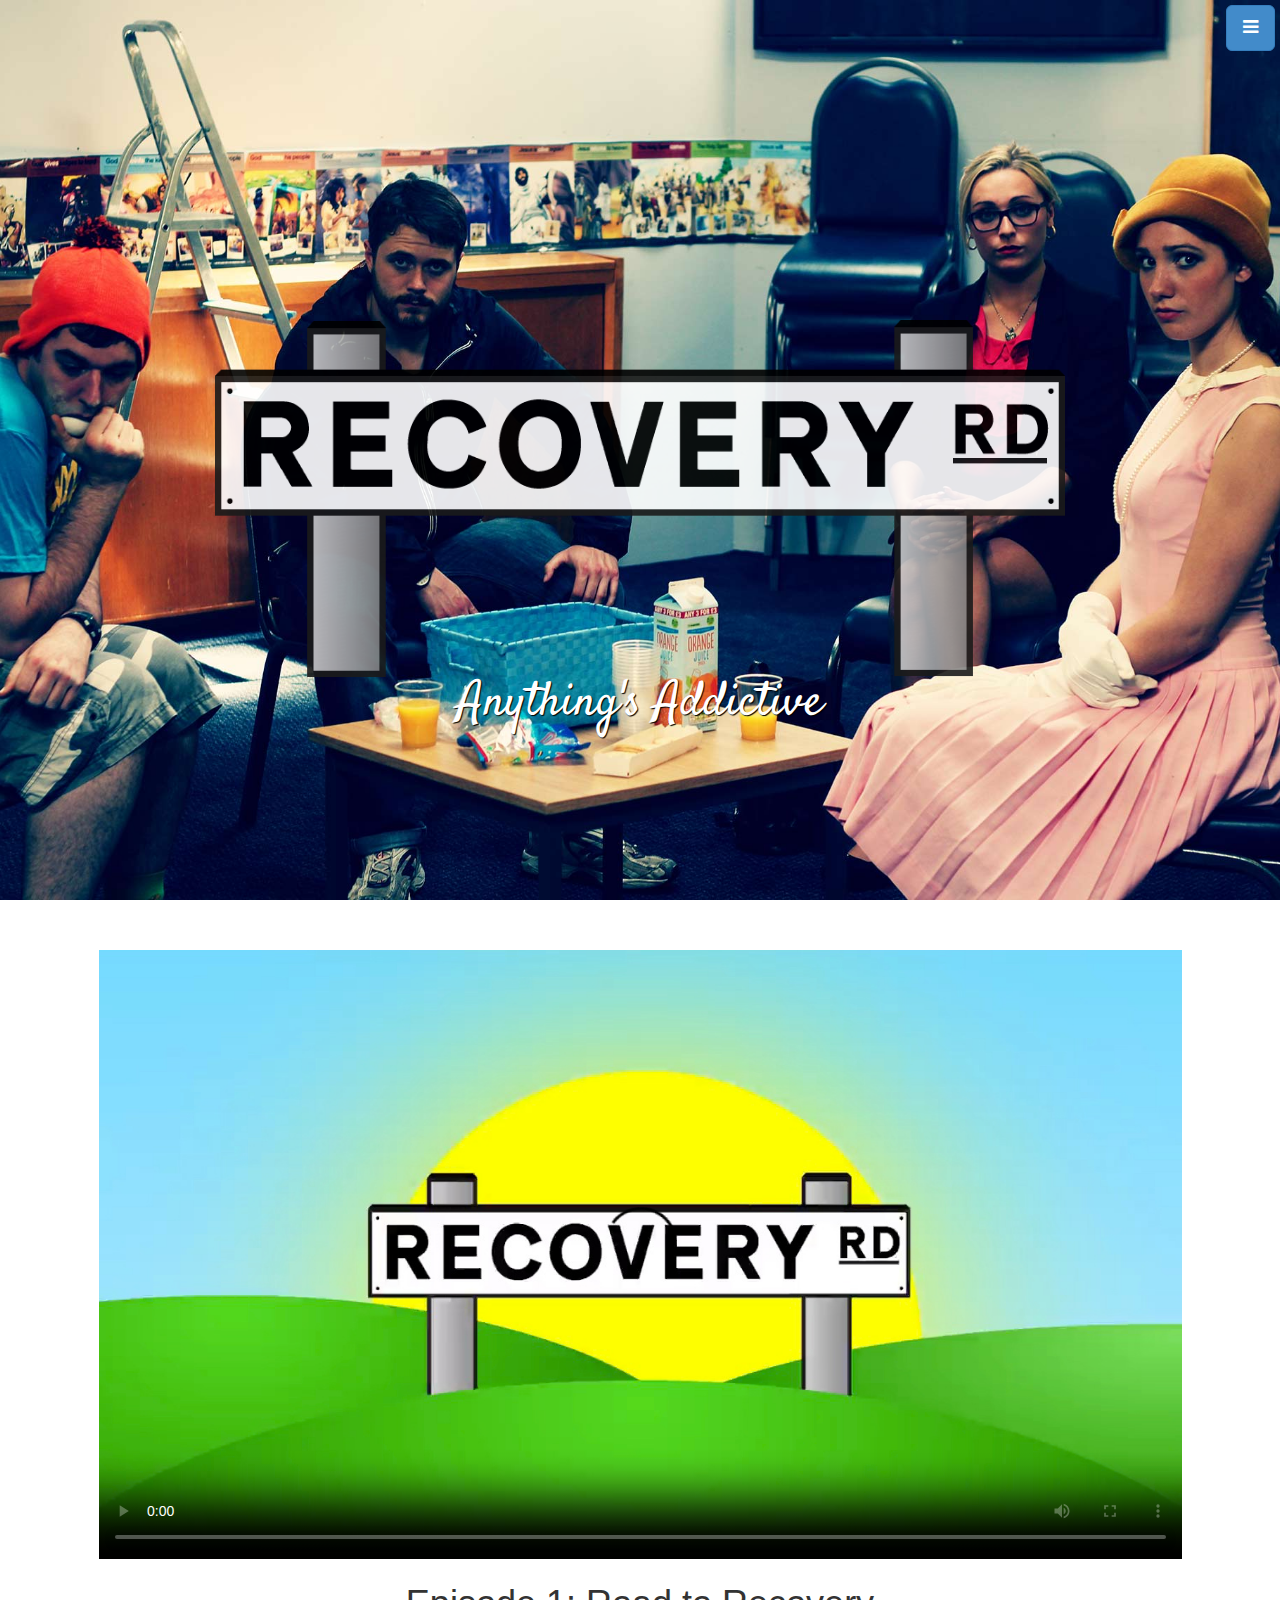
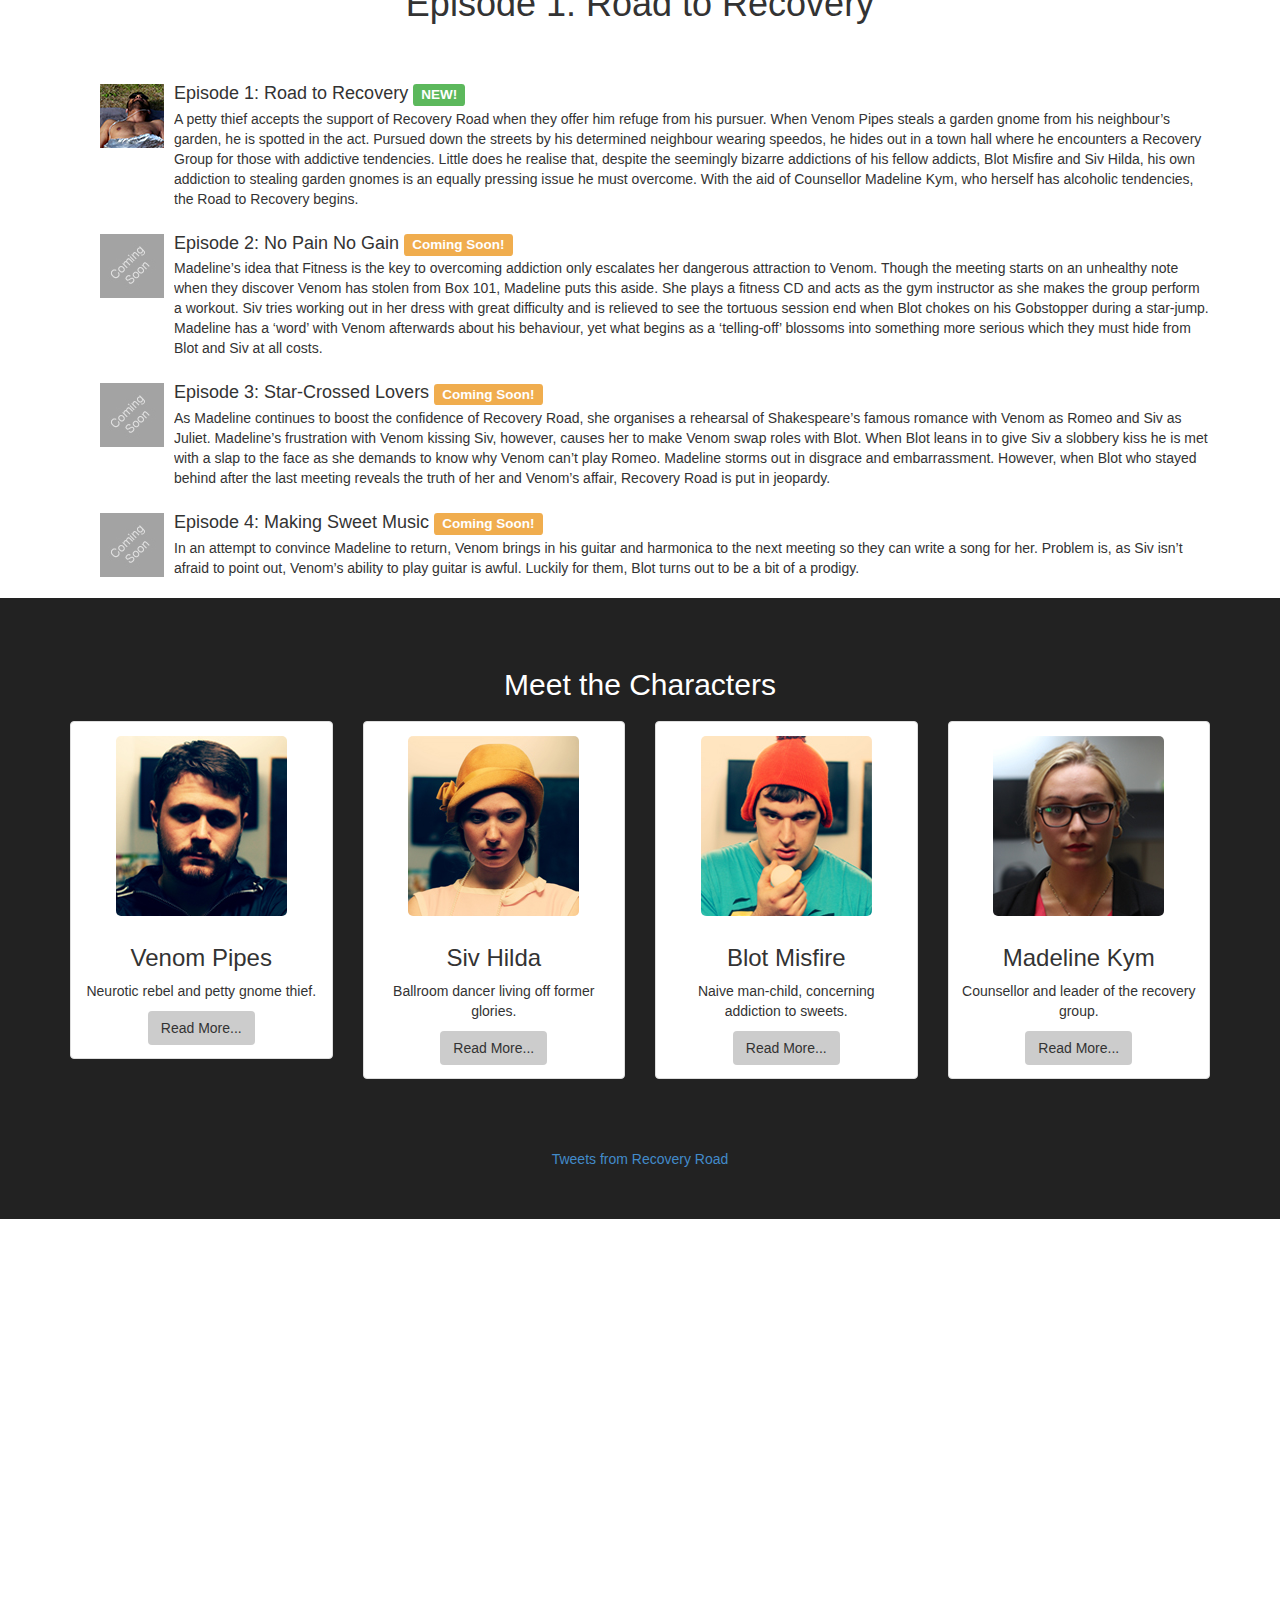
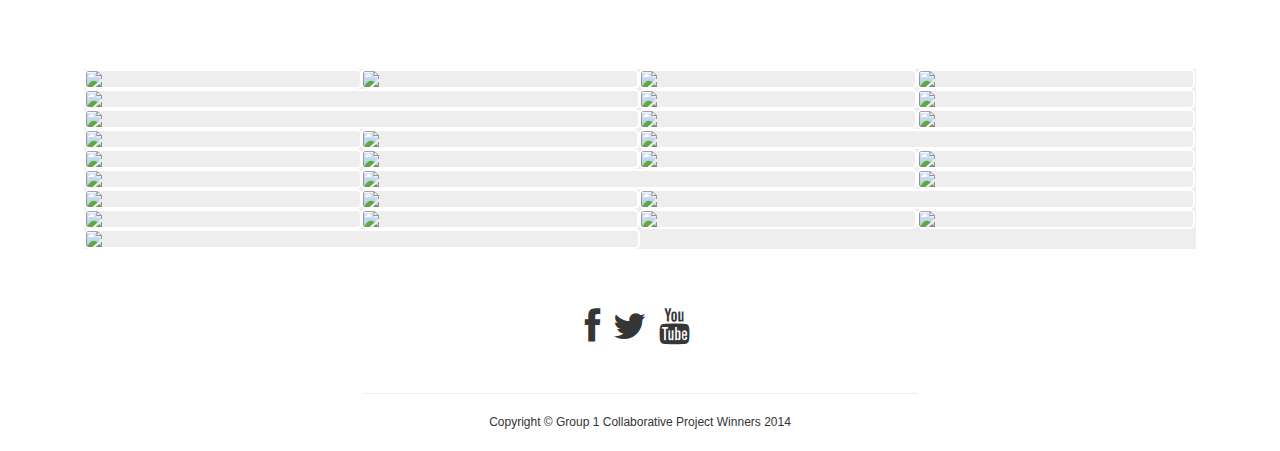
==== commit b3fa44cf: "twitter" ====
--- a/website2/index.html
+++ b/website2/index.html
@@ -418,11 +418,11 @@
     <script src="js/masonry.pkgd.min.js"></script>
     <script src="js/classie.js"></script>
     <script src="js/imagesloaded.js"></script>
-    <script src="js/jquery.backstretch.min.js"></script>
+    <!--<script src="js/jquery.backstretch.min.js"></script>
     <script>
         $(".header").backstretch("img/bg1.jpg");
         $(".callout").backstretch("img/bg1blur.jpg");
-    </script>
+    </script> -->
 
     <!-- load masonry images first -->
     <script>
--- a/website2/css/style.css
+++ b/website2/css/style.css
@@ -125,7 +125,7 @@
     height: 100%;
     width: 100%;
     position: relative;
-    /*background: url(../img/bg1.jpg) no-repeat center center fixed !important; */
+    background: url(../img/bg1.jpg) no-repeat center center fixed !important;
     -webkit-background-size: cover !important;
     -moz-background-size: cover !important;
     -o-background-size: cover !important;
@@ -187,11 +187,13 @@
 
 /* Twitter Feed */
 .twitterFeed {
-    background: #eee;
-    padding: 50px 0;
-}
-
-iframe[id^='twitter-widget-']{ width:100% !important;}
+    background: #222;
+    padding-bottom: 50px;
+}
+
+iframe[id^='twitter-widget-']{ 
+    width: 75% !important;
+}
 
 .twitter-timeline {
     margin: 0 auto;
@@ -205,11 +207,11 @@
     display: table;
     height: 400px;
     width: 100%;
-    /* background: url(../img/bg1blur.jpg) no-repeat center center fixed !important; */
-    -webkit-background-size: cover !important;
-    -moz-background-size: cover !important;
-    -o-background-size: cover !important;
-    background-size: cover !important;
+    background: url(../img/bg1blur.jpg) no-repeat center center fixed !important;
+    -webkit-background-size: cover;
+    -moz-background-size: cover;
+    -o-background-size: cover;
+    background-size: cover;
 }
 /* Portfolio */
 
@@ -313,12 +315,12 @@
 /* Responsive */
 
 @media (max-width: 768px) {
-    /* .header {
+     .header {
         background: url(../img/bg1.jpg) no-repeat center center scroll;
     }
     .callout {
         background: url(../img/callout.jpg) no-repeat center center scroll;
-    } */
+    } 
     #tagline {
         font-size: 32px;
     }
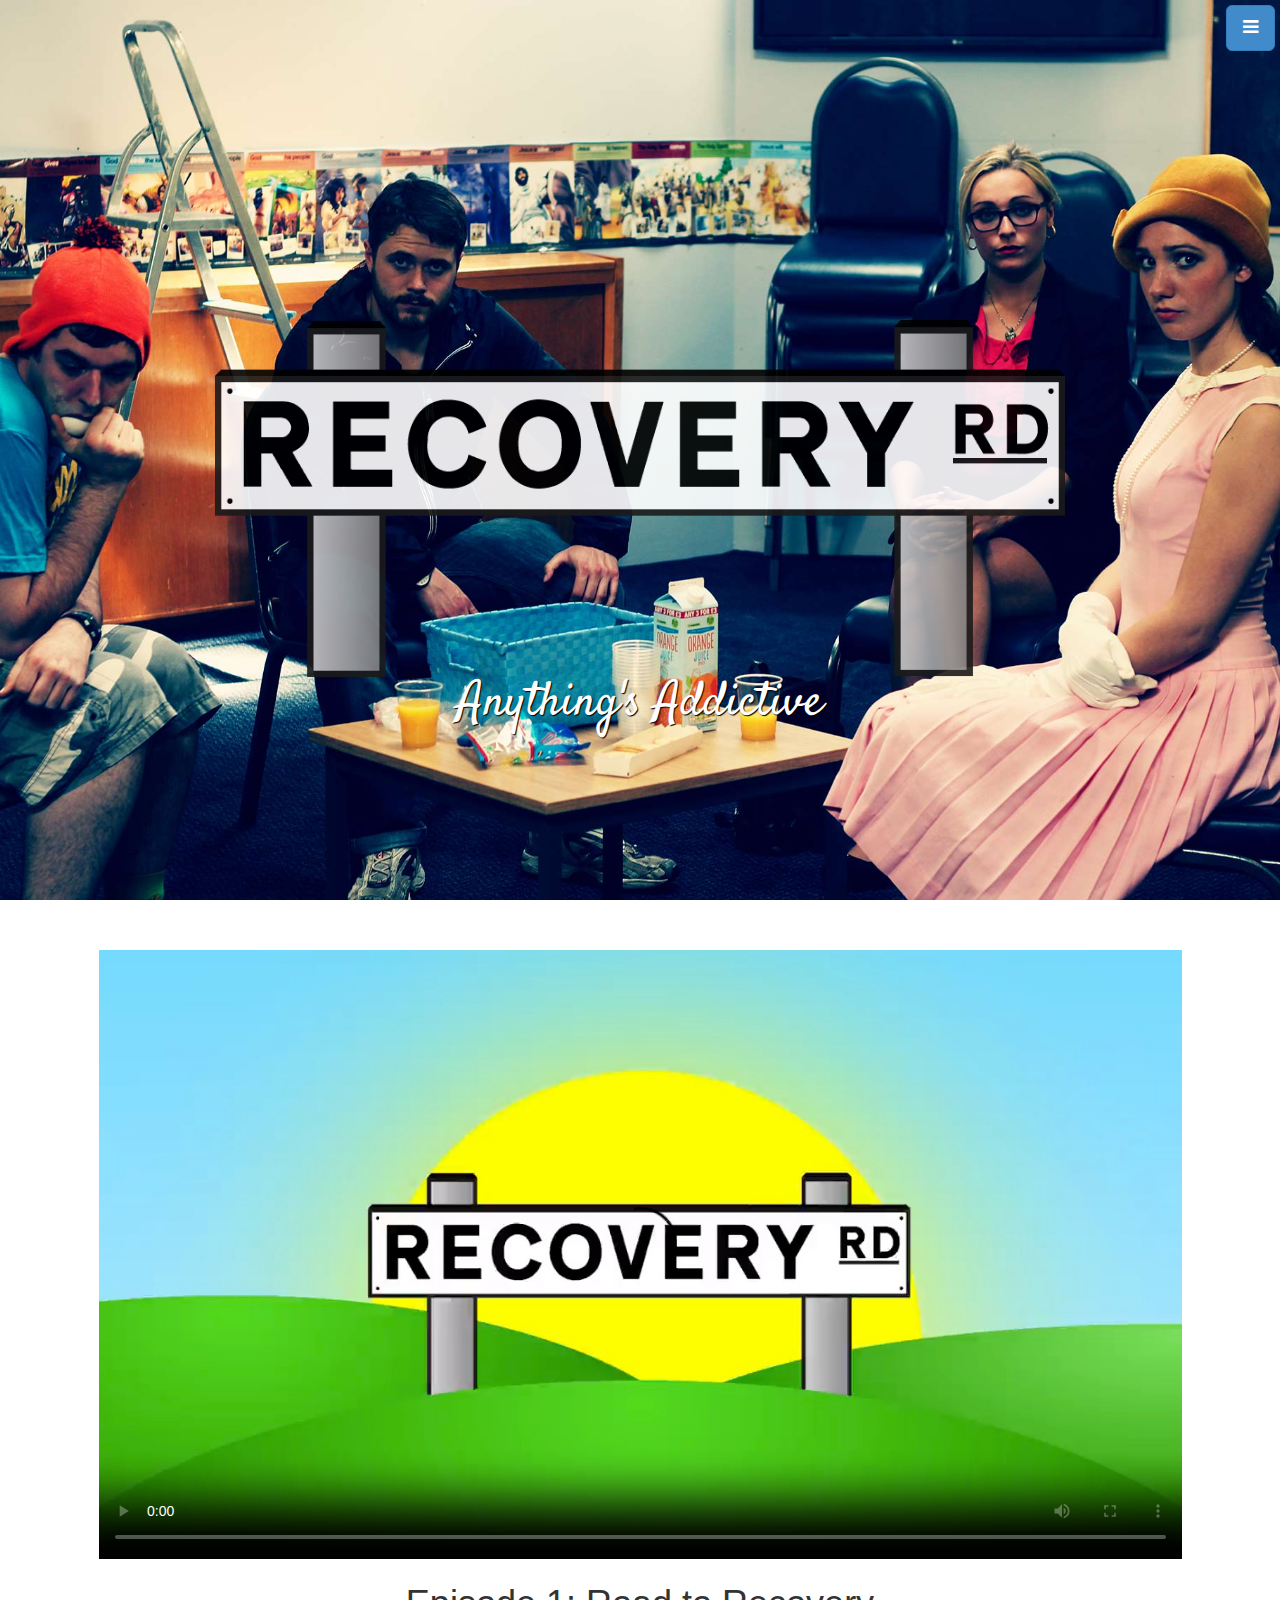
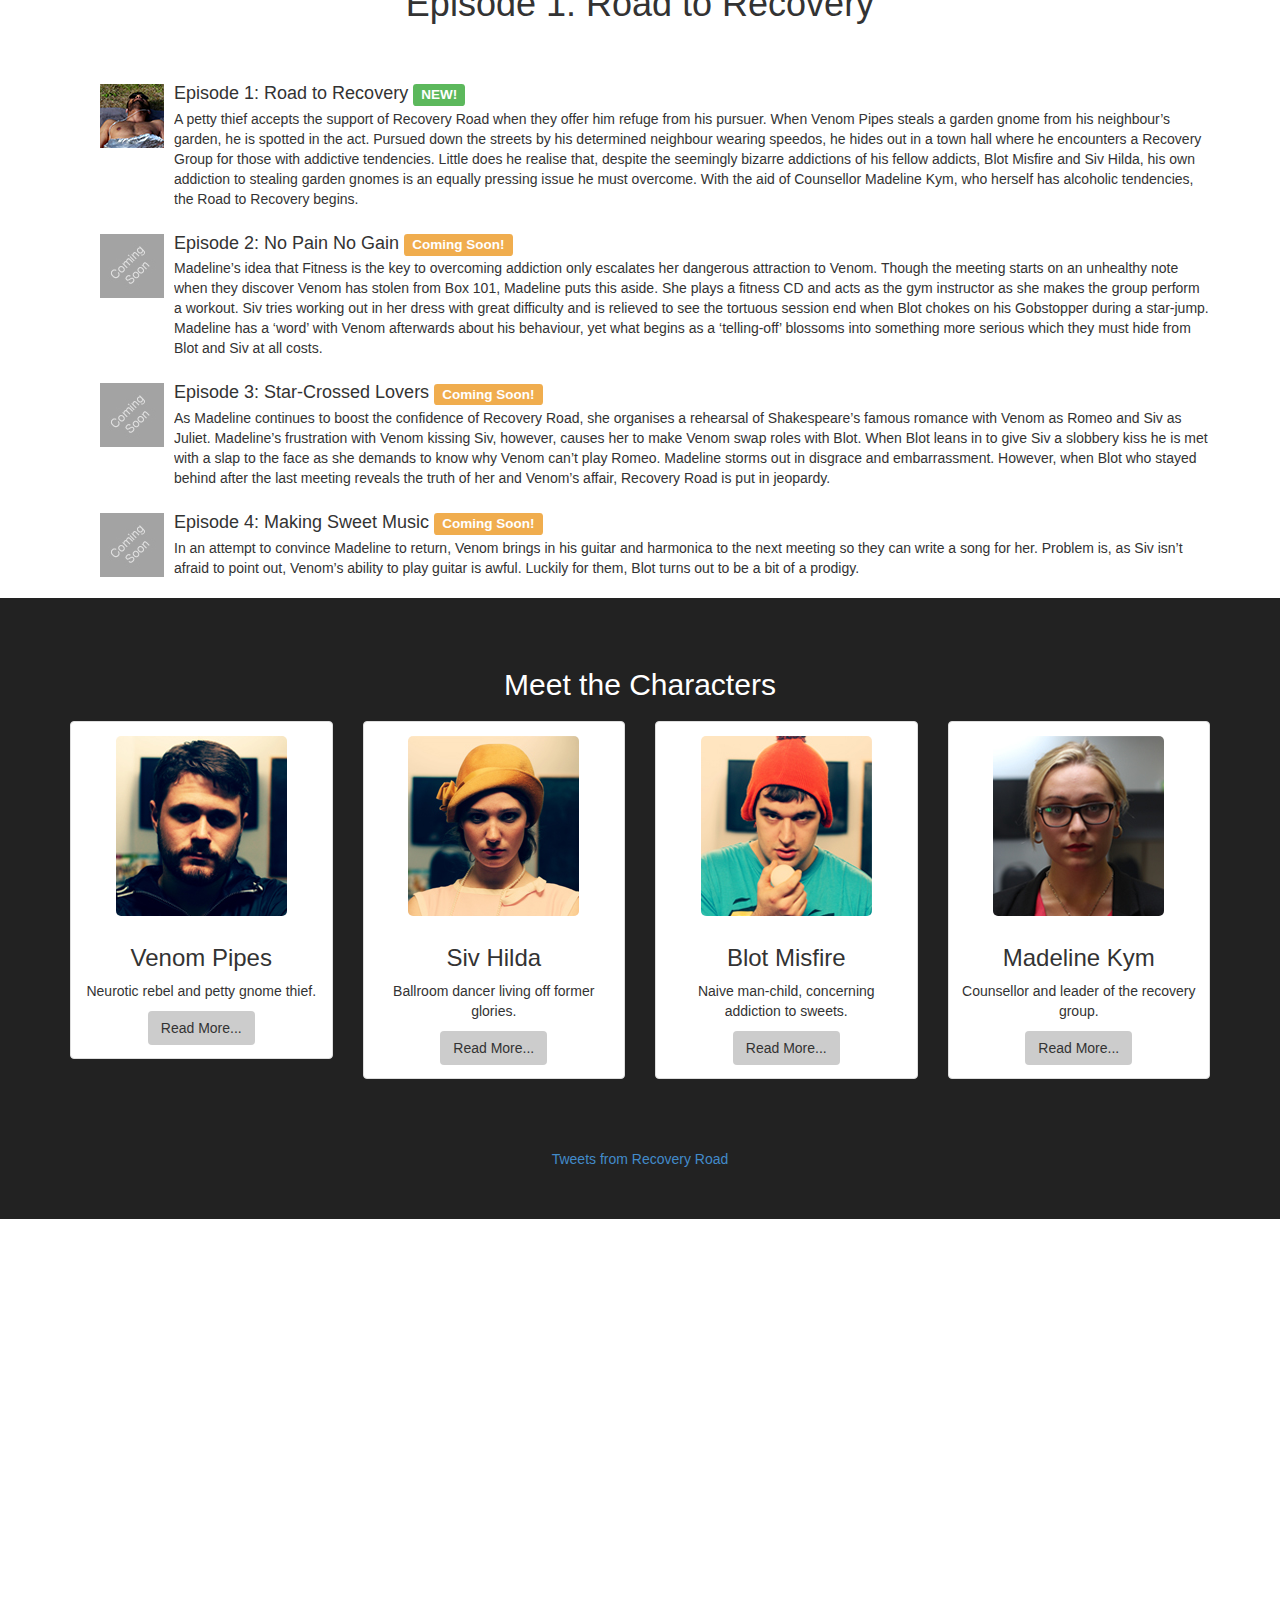
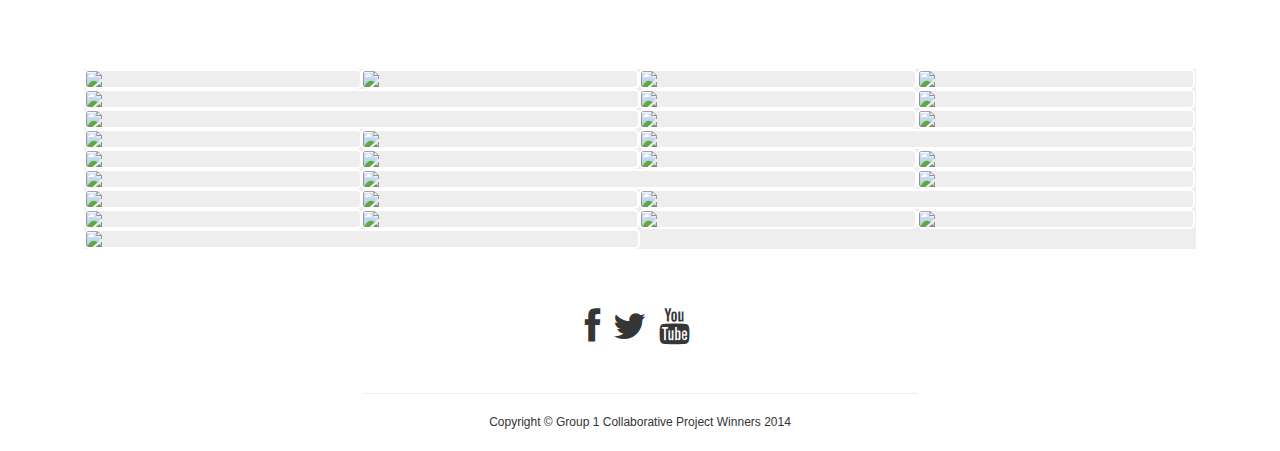
==== commit 6e9ca64a: "added facebook like button" ====
--- a/website2/index.html
+++ b/website2/index.html
@@ -37,6 +37,19 @@
 
 <body>
 
+    <!-- facebook like button stuff -->
+    <div id="fb-root"></div>
+    <script>
+        (function (d, s, id) {
+            var js, fjs = d.getElementsByTagName(s)[0];
+            if (d.getElementById(id)) return;
+            js = d.createElement(s);
+            js.id = id;
+            js.src = "//connect.facebook.net/en_GB/sdk.js#xfbml=1&appId=164241650331136&version=v2.0";
+            fjs.parentNode.insertBefore(js, fjs);
+        }(document, 'script', 'facebook-jssdk'));
+    </script>
+
     <!-- Side Menu -->
     <a id="menu-toggle" href="#" class="btn btn-primary btn-lg toggle">
         <i class="fa fa-bars"></i>
@@ -53,7 +66,7 @@
                 <a href="#top">Home</a>
             </li>
             <li>
-                <a href="#videosection">Videos</a>
+                <a href="#videosection">Episodes</a>
             </li>
             <li>
                 <a href="#charactersection">Characters</a>
@@ -86,6 +99,9 @@
                         <source src="video/VideoTest.ogv" type='video/ogg' />
                     </video>
                     <h1>Episode 1: Road to Recovery</h1>
+                    <p>
+                        <div class="fb-like" data-href="http://kurtstubbings.com/collabproject/" data-layout="standard" data-action="like" data-show-faces="false" data-share="true"></div>
+                    </p>
                 </div>
             </div>
             <div class="row" id="episode-list">
@@ -137,7 +153,7 @@
 
         </div>
     </div>
-    <!-- /Intro -->
+    <!-- /Video Section -->
 
 
 
@@ -231,8 +247,9 @@
             </div>
         </div>
     </div>
-
-    <!-- Callout -->
+    <!-- End of twitter feed -->
+
+    <!-- Callout title -->
     <div class="callout">
         <div class="vert-text2">
             <h1>Behind The Scenes</h1>
@@ -240,7 +257,7 @@
     </div>
     <!-- /Callout -->
 
-    <!-- Portfolio -->
+    <!-- Behind the Scenes Gallery -->
     <div id="portfolio" class="portfolio">
         <div class="container text-center">
             <div class="row">
@@ -277,7 +294,7 @@
             </div>
         </div>
     </div>
-    <!-- /Portfolio -->
+    <!-- /Behind the scenes -->
 
     <!-- Footer -->
     <footer>
--- a/website2/css/style.css
+++ b/website2/css/style.css
@@ -192,7 +192,7 @@
 }
 
 iframe[id^='twitter-widget-']{ 
-    width: 75% !important;
+    width: 80% !important;
 }
 
 .twitter-timeline {
@@ -338,7 +338,9 @@
     }
     html, body {
         font-size: 14px;
-}
+    }
+    iframe[id^='twitter-widget-']{ 
+    width: 90% !important;
     }
 }
 
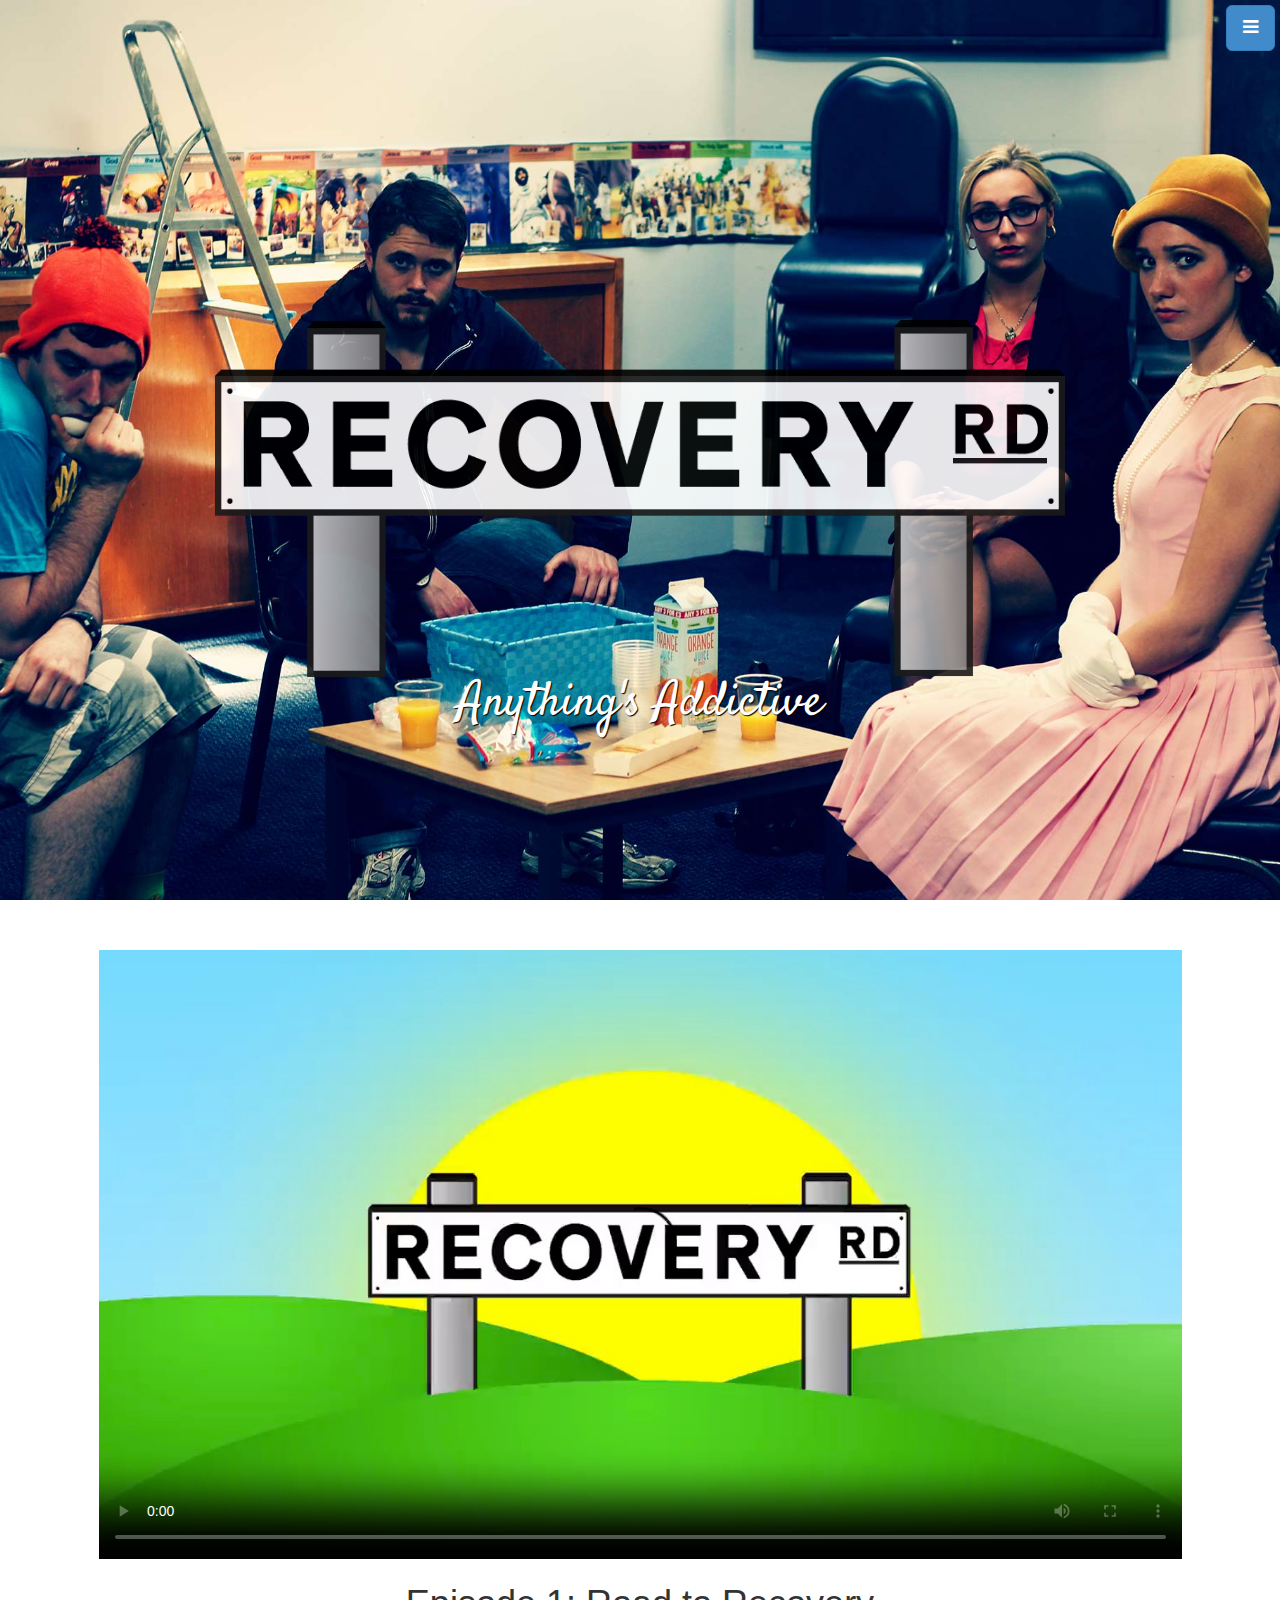
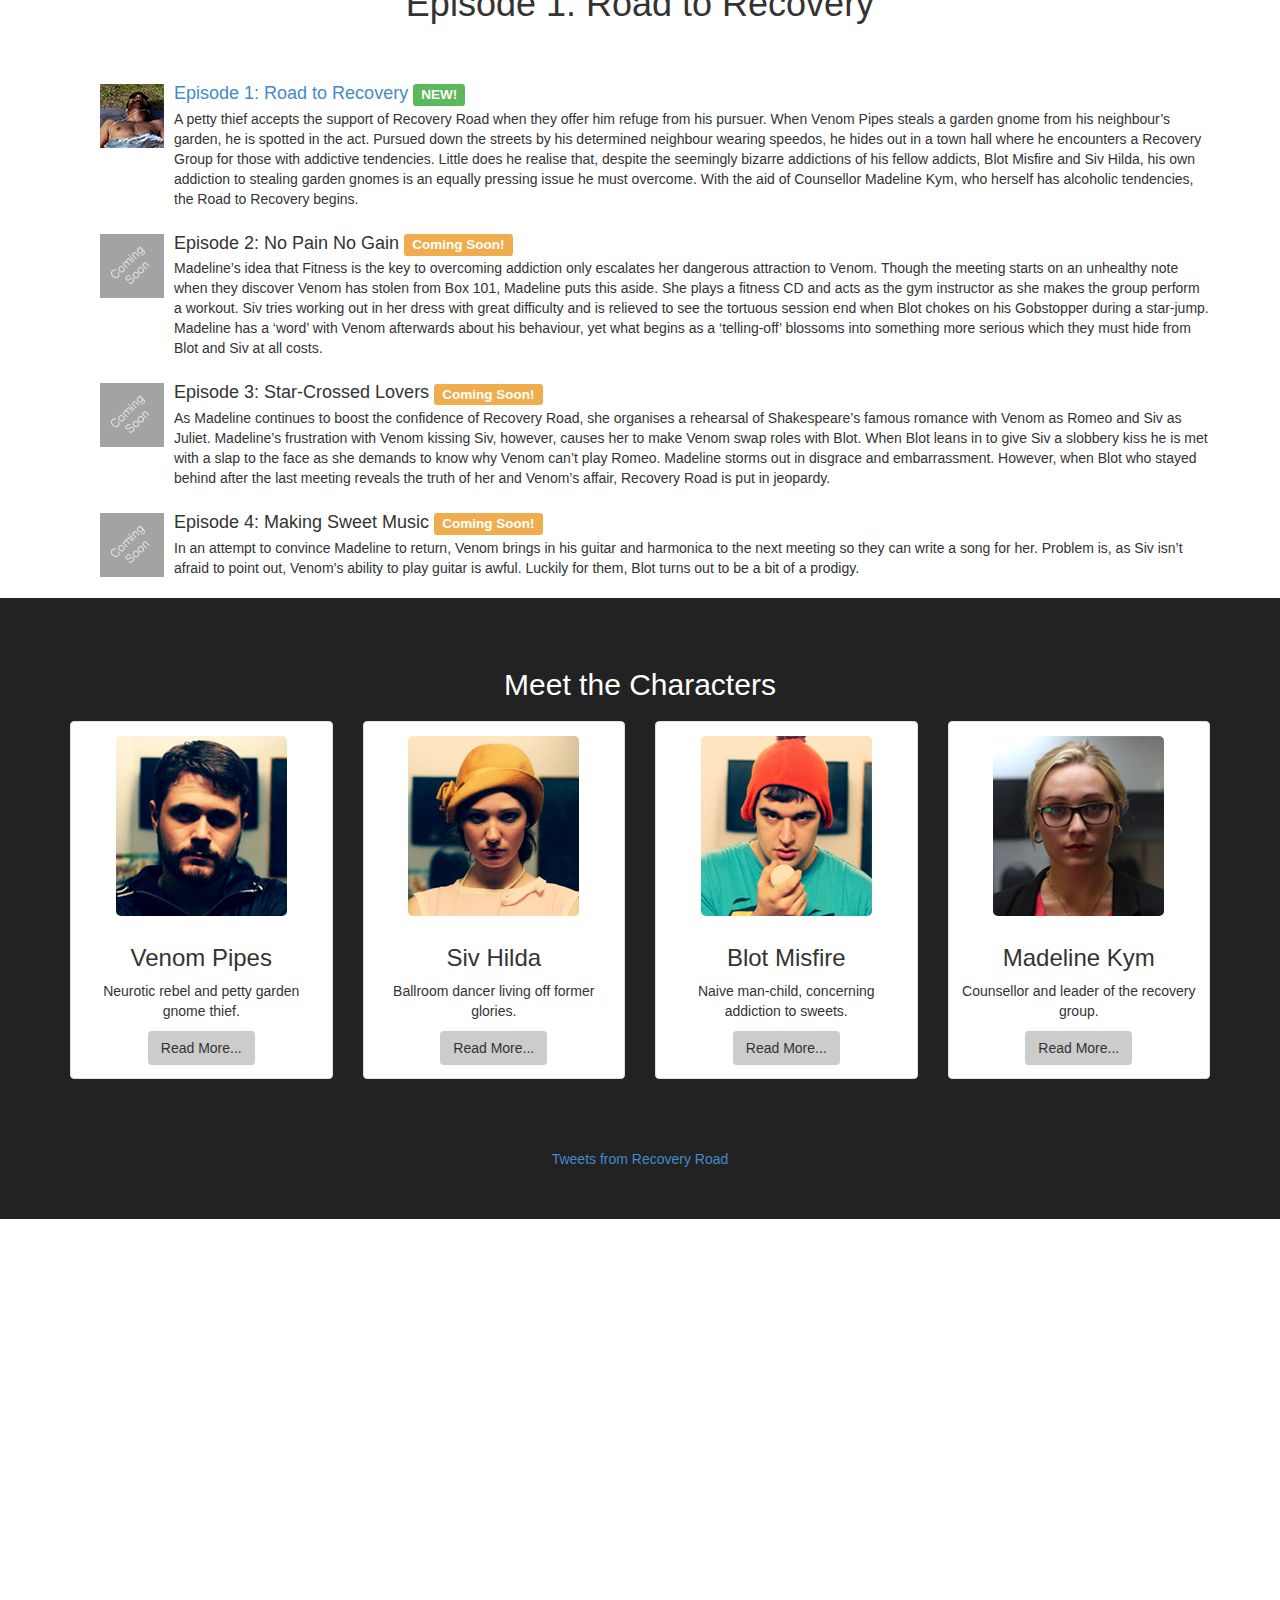
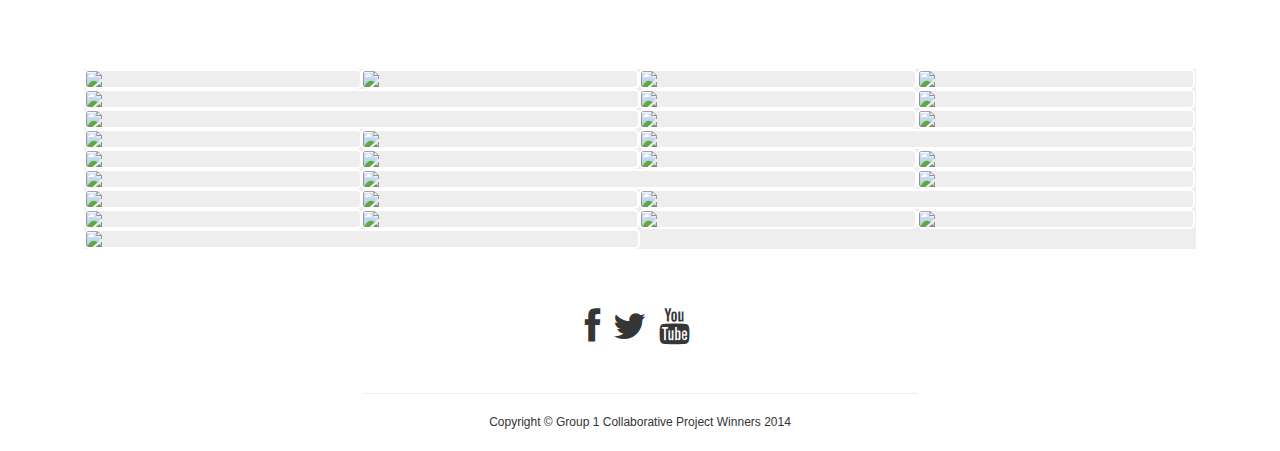
==== commit fa55ccea: "fixed the video not going full screen" ====
--- a/website2/index.html
+++ b/website2/index.html
@@ -100,7 +100,7 @@
                     </video>
                     <h1>Episode 1: Road to Recovery</h1>
                     <p>
-                        <div class="fb-like" data-href="http://kurtstubbings.com/collabproject/" data-layout="standard" data-action="like" data-show-faces="false" data-share="true"></div>
+                        <div class="fb-like text-center" data-href="http://kurtstubbings.com/collabproject/" data-layout="standard" data-action="like" data-show-faces="false" data-share="true"></div>
                     </p>
                 </div>
             </div>
@@ -112,9 +112,9 @@
                                 <img class="media-object" src="img/episode1thumb.jpg" alt="Episode 1 Thumbnail">
                             </a>
                             <div class="media-body">
-                                <h4 class="media-heading">Episode 1: Road to Recovery
+                                <a href="#videosection"><h4 class="media-heading">Episode 1: Road to Recovery
                                 <span class="label label-success">NEW!</span>
-                            </h4>
+                            </h4></a>
                                 <p>A petty thief accepts the support of Recovery Road when they offer him refuge from his pursuer. When Venom Pipes steals a garden gnome from his neighbour’s garden, he is spotted in the act. Pursued down the streets by his determined neighbour wearing speedos, he hides out in a town hall where he encounters a Recovery Group for those with addictive tendencies. Little does he realise that, despite the seemingly bizarre addictions of his fellow addicts, Blot Misfire and Siv Hilda, his own addiction to stealing garden gnomes is an equally pressing issue he must overcome. With the aid of Counsellor Madeline Kym, who herself has alcoholic tendencies, the Road to Recovery begins.
 
                                 </p>
@@ -169,7 +169,7 @@
                         </a>
                         <div class="caption">
                             <h3>Venom Pipes</h3>
-                            <p>Neurotic rebel and petty gnome thief.</p>
+                            <p>Neurotic rebel and petty garden gnome thief.</p>
                             <button class="btn btn-defalt" data-toggle="modal" data-target="#character1">
                                 Read More...
                             </button>
@@ -345,8 +345,8 @@
                         </audio>
                     </p>
                     <p>
-                        <img class="img-thumbnail pull-right" src="img/characters/venom.jpg" style="margin: 5px;">Was it Mark Twain who said; “It’s better to steal something than to let it lie around, neglected?” Born an only child and raised by his Dad, who himself had been sent down for drug dealing, theft crimes and his involvement in the London Riots, Venom never had a good role model from the off. In fact, his Dad never told him what happened to his Mum, only forced him to do chores around the house.</p>
-                    <p>At 10 he stole his Dad’s wallet and his Dad, furious, locked him in his room. He escaped through the window, however, and returned, the next day, with a neighbour’s garden gnome hidden under his hoodie to keep him company. Ever since then he’s been nicking Garden Gnomes as well as other small, mundane objects, which he steals as a form of ‘comfort theft.’ Recovery Road is his only chance of avoiding re-offending with the more serious crimes his father encourages him to commit. But will this one shot at redemption be enough?</p>
+                        <img class="img-thumbnail pull-right" src="img/characters/venom.jpg" style="margin: 5px;">Was it Mark Twain who said; “It’s better to steal something than to let it lie around, neglected?”. Born an only child and raised by his Dad (who himself had been sent down for drug dealing, theft crimes and his involvement in the London Riots), Venom never had a good role model from the off. In fact, his Dad never told him what happened to his Mum, only forced him to do chores around the house.</p>
+                    <p>Aged 10, he stole his Dad’s wallet and his Dad, furious, locked him away in his room. He escaped through the window,  and returned, the next day with a neighbour’s garden gnome hidden under his hoodie to keep him company. Ever since then he’s been stealing garden gnomes as well as other small, mundane objects which he steals as a form of ‘comfort theft.’ Recovery Road is his only chance of avoiding re-offending with the more serious crimes his father encourages him to commit. Will this one shot at redemption be enough?</p>
                 </div>
             </div>
         </div>
@@ -369,8 +369,8 @@
                         </audio>
                     </p>
                     <p>
-                        <img class="img-thumbnail pull-right" src="img/characters/siv.jpg" style="margin: 5px;">Growing up on a rough estate in Bournemouth, she spent most of her time inside afraid to venture into the exterior world. She had no friends at school and just buried her head in books to the extent that she became a massive fan of the great Gatsby. She became obsessed with the suave characters in Fitzgerald’s novel, even taking up dancing lessons as a form of imitation. She would put 20s music on and dance the waltz to it every night, until her drunk mother would come home and order her to “turn that old shit off.”</p>
-                    <p>Persistent and remaining integral to her dream, however, she continued her dancing class but with one problem- she couldn’t take criticism and kept answering back at any faults in her movement or balance, to the point where her instructors simply couldn’t take her defensiveness and kicked her out of the group. Her dreams shattered, she joining Recovery Road, forced to put her dancing trophy (which is actually fake) into box 101, on arrival. In an attempt to earn a real dancing trophy she’s started entering competitions, but defends her ego until the judges simply can’t stand it anymore. Will she stop living in the past and accept that she, like everyone else at Recovery Road has issues they have to accept and face up to?</p>
+                        <img class="img-thumbnail pull-right" src="img/characters/siv.jpg" style="margin: 5px;">Growing up on a rough estate in Bournemouth, she spent most of her time inside afraid to venture into the big, bad world. She had no friends at school and just buried her head in books to the extent that she became a massive fan of the great Gatsby. She became obsessed with the suave characters in Fitzgerald’s novel, even taking up dancing lessons as a form of imitation. She would put on 20s music and dance the waltz to it every night, until her drunk mother would come home and order her to “turn that old shit off”.</p>
+                    <p>Persistent and remaining integral to her dream, she continued her dancing class but with one problem; she couldn’t handle criticism and kept answering back at any faults in her movement or balance, to the point where her instructors simply couldn’t take her defensiveness and kicked her out of the group. Her dreams shattered, she joined Recovery Road, forced to put her (fake) dancing trophy into box 101 on arrival. In an attempt to earn a real dancing trophy she started entering more competitions, but defends her ego until the judges simply can’t stand it anymore. Will she stop living in the past and accept that she, like everyone else at Recovery Road has issues they have to accept and face up to?</p>
                 </div>
             </div>
         </div>
--- a/website2/css/style.css
+++ b/website2/css/style.css
@@ -137,8 +137,8 @@
     padding: 1% 0;
 }
 video {
-    max-width: 1280px;
-    max-height: 720px;
+    /*max-width: 1280px;
+    max-height: 720px; */
     height: auto;
     width: 95%;
     margin: 0;
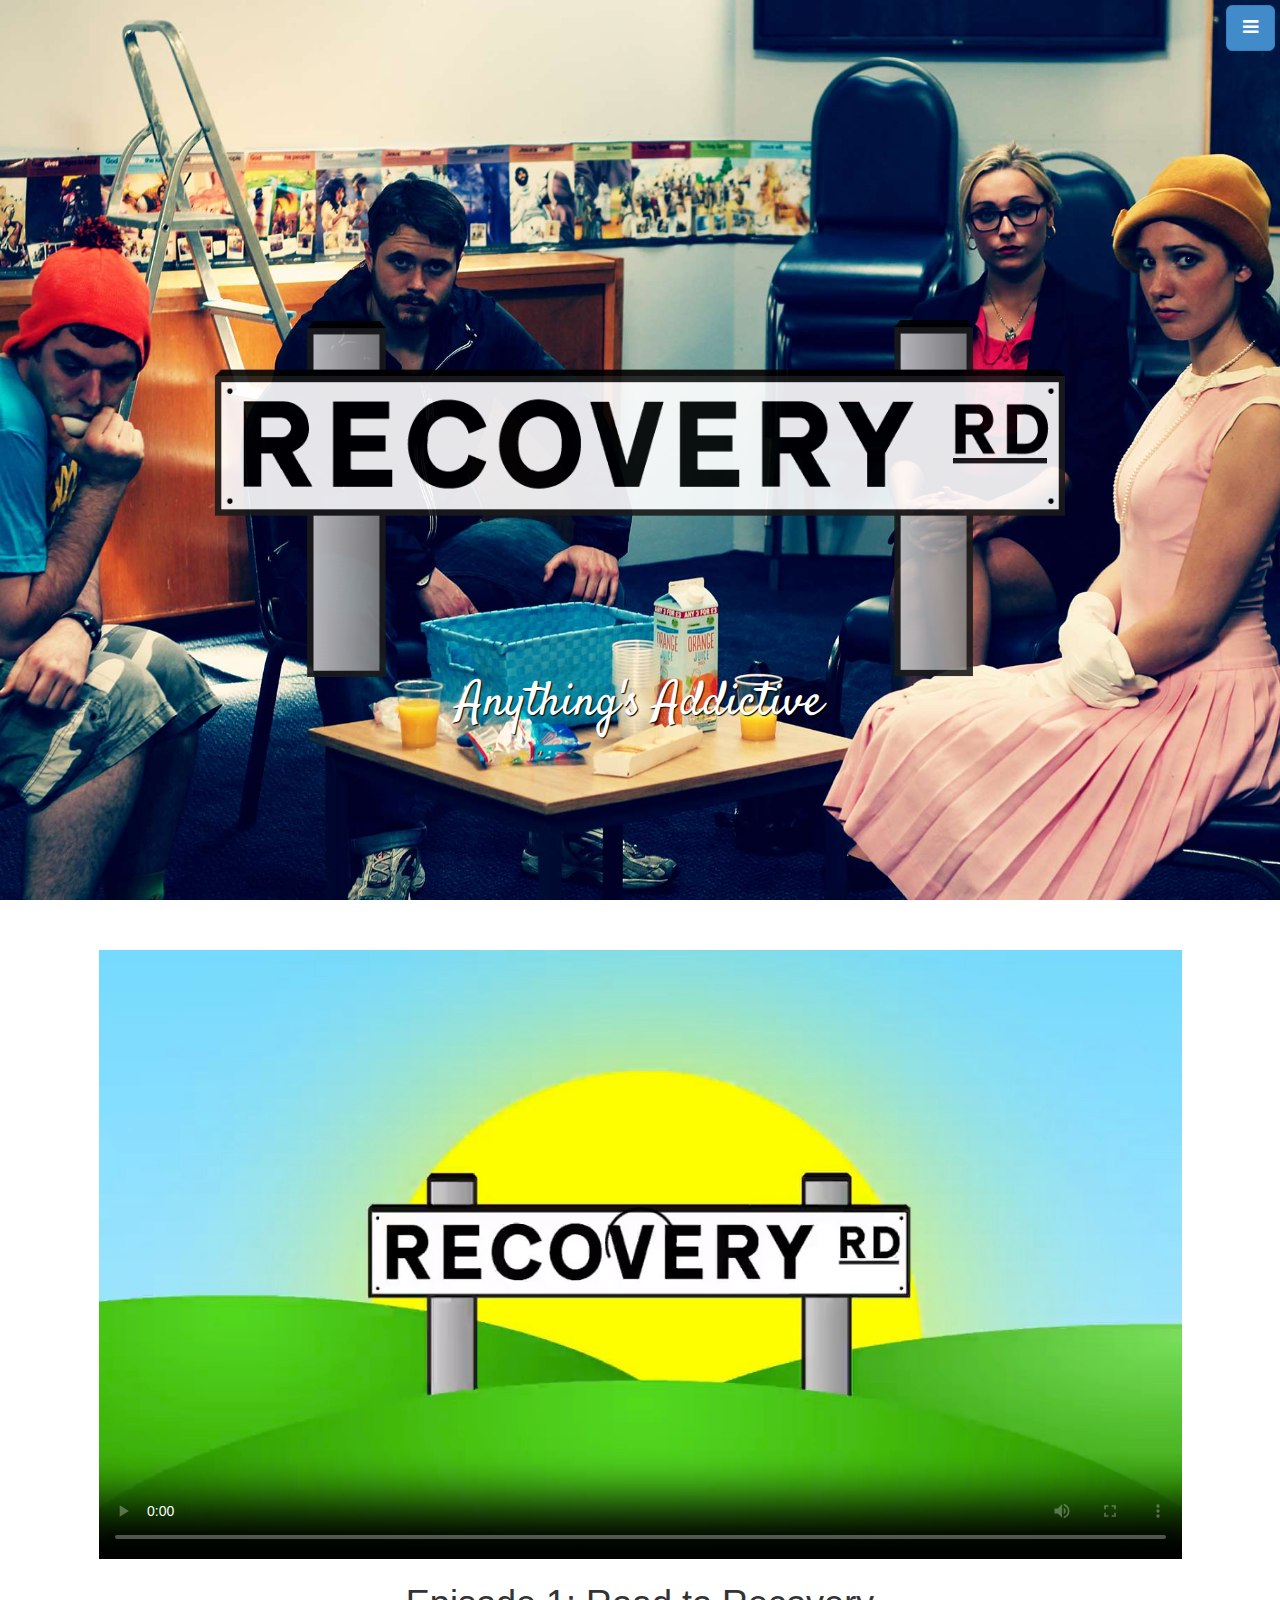
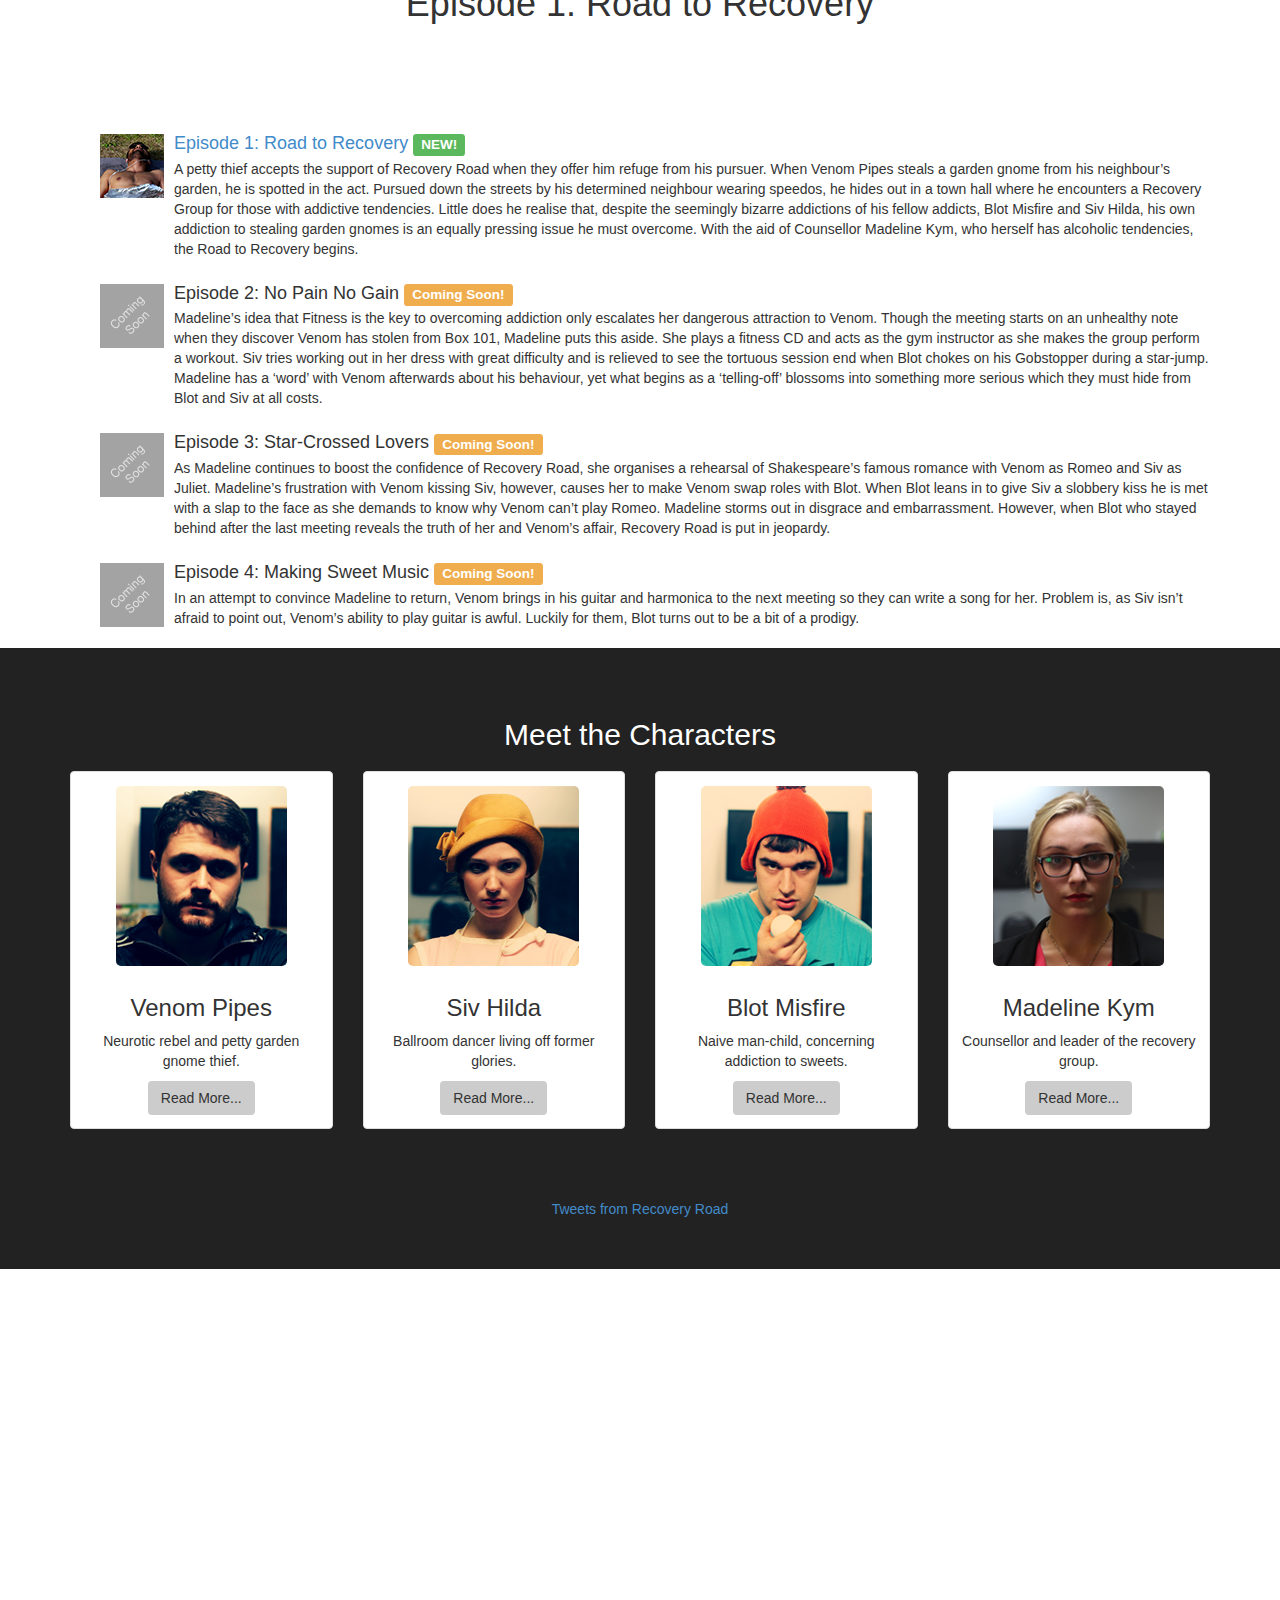
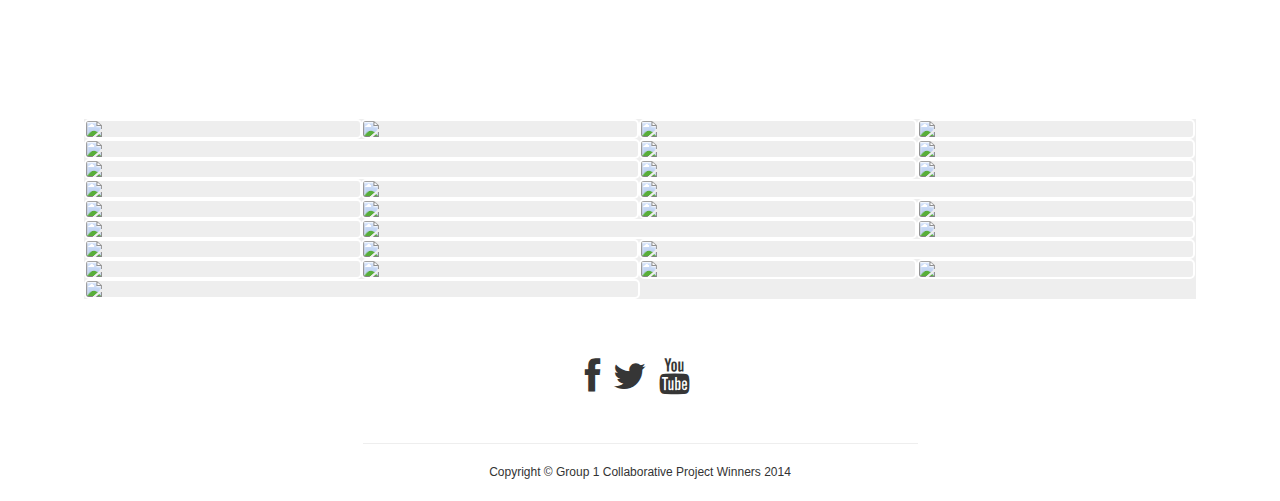
==== commit 6ab24cb5: "made the twitter hide on mobile" ====
--- a/website2/index.html
+++ b/website2/index.html
@@ -3,7 +3,7 @@
 
 <head>
     <meta charset="utf-8">
-    <meta name="viewport" content="width=device-width, initial-scale=1.0">
+    <meta name="viewport" content="width=device-width, initial-scale=1, maximum-scale=1, user-scalable=0">
     <meta name="description" content="">
     <meta name="author" content="">
 
@@ -36,19 +36,6 @@
 </head>
 
 <body>
-
-    <!-- facebook like button stuff -->
-    <div id="fb-root"></div>
-    <script>
-        (function (d, s, id) {
-            var js, fjs = d.getElementsByTagName(s)[0];
-            if (d.getElementById(id)) return;
-            js = d.createElement(s);
-            js.id = id;
-            js.src = "//connect.facebook.net/en_GB/sdk.js#xfbml=1&appId=164241650331136&version=v2.0";
-            fjs.parentNode.insertBefore(js, fjs);
-        }(document, 'script', 'facebook-jssdk'));
-    </script>
 
     <!-- Side Menu -->
     <a id="menu-toggle" href="#" class="btn btn-primary btn-lg toggle">
@@ -100,7 +87,7 @@
                     </video>
                     <h1>Episode 1: Road to Recovery</h1>
                     <p>
-                        <div class="fb-like text-center" data-href="http://kurtstubbings.com/collabproject/" data-layout="standard" data-action="like" data-show-faces="false" data-share="true"></div>
+                        <iframe src="//www.facebook.com/plugins/like.php?href=http%3A%2F%2Fkurtstubbings.com%2Fcollabproject%2F&amp;width=300&amp;layout=standard&amp;action=like&amp;show_faces=false&amp;share=true&amp;height=35&amp;appId=164241650331136" scrolling="no" frameborder="0" style="border:none; overflow:hidden; width:300px; height:35px;" allowTransparency="true"></iframe>
                     </p>
                 </div>
             </div>
@@ -346,7 +333,7 @@
                     </p>
                     <p>
                         <img class="img-thumbnail pull-right" src="img/characters/venom.jpg" style="margin: 5px;">Was it Mark Twain who said; “It’s better to steal something than to let it lie around, neglected?”. Born an only child and raised by his Dad (who himself had been sent down for drug dealing, theft crimes and his involvement in the London Riots), Venom never had a good role model from the off. In fact, his Dad never told him what happened to his Mum, only forced him to do chores around the house.</p>
-                    <p>Aged 10, he stole his Dad’s wallet and his Dad, furious, locked him away in his room. He escaped through the window,  and returned, the next day with a neighbour’s garden gnome hidden under his hoodie to keep him company. Ever since then he’s been stealing garden gnomes as well as other small, mundane objects which he steals as a form of ‘comfort theft.’ Recovery Road is his only chance of avoiding re-offending with the more serious crimes his father encourages him to commit. Will this one shot at redemption be enough?</p>
+                    <p>Aged 10, he stole his Dad’s wallet and his Dad, furious, locked him away in his room. He escaped through the window, and returned, the next day with a neighbour’s garden gnome hidden under his hoodie to keep him company. Ever since then he’s been stealing garden gnomes as well as other small, mundane objects which he steals as a form of ‘comfort theft.’ Recovery Road is his only chance of avoiding re-offending with the more serious crimes his father encourages him to commit. Will this one shot at redemption be enough?</p>
                 </div>
             </div>
         </div>
--- a/website2/css/style.css
+++ b/website2/css/style.css
@@ -339,9 +339,9 @@
     html, body {
         font-size: 14px;
     }
-    iframe[id^='twitter-widget-']{ 
-    width: 90% !important;
-    }
+    .twitterFeed {                 /* hide twitter feed on mobile as it isnt responsive */
+    display: none;
+}
 }
 
 
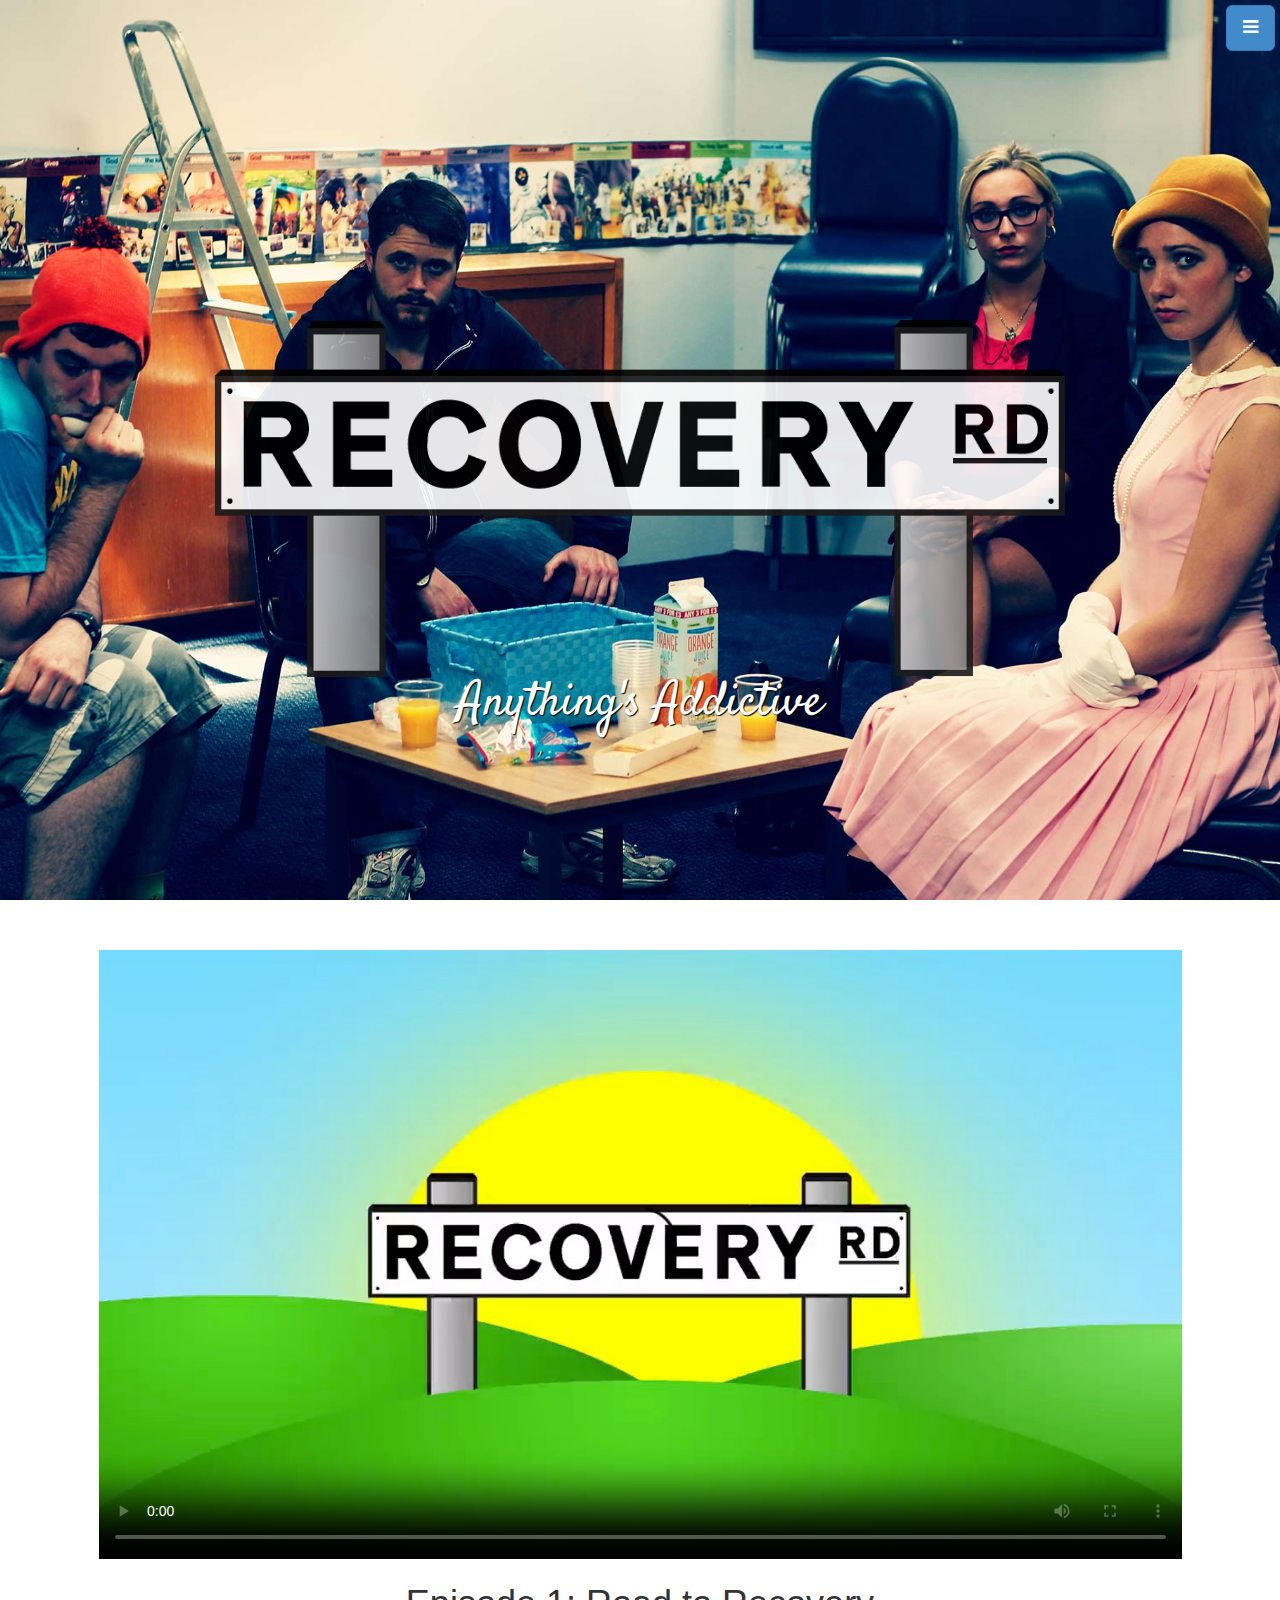
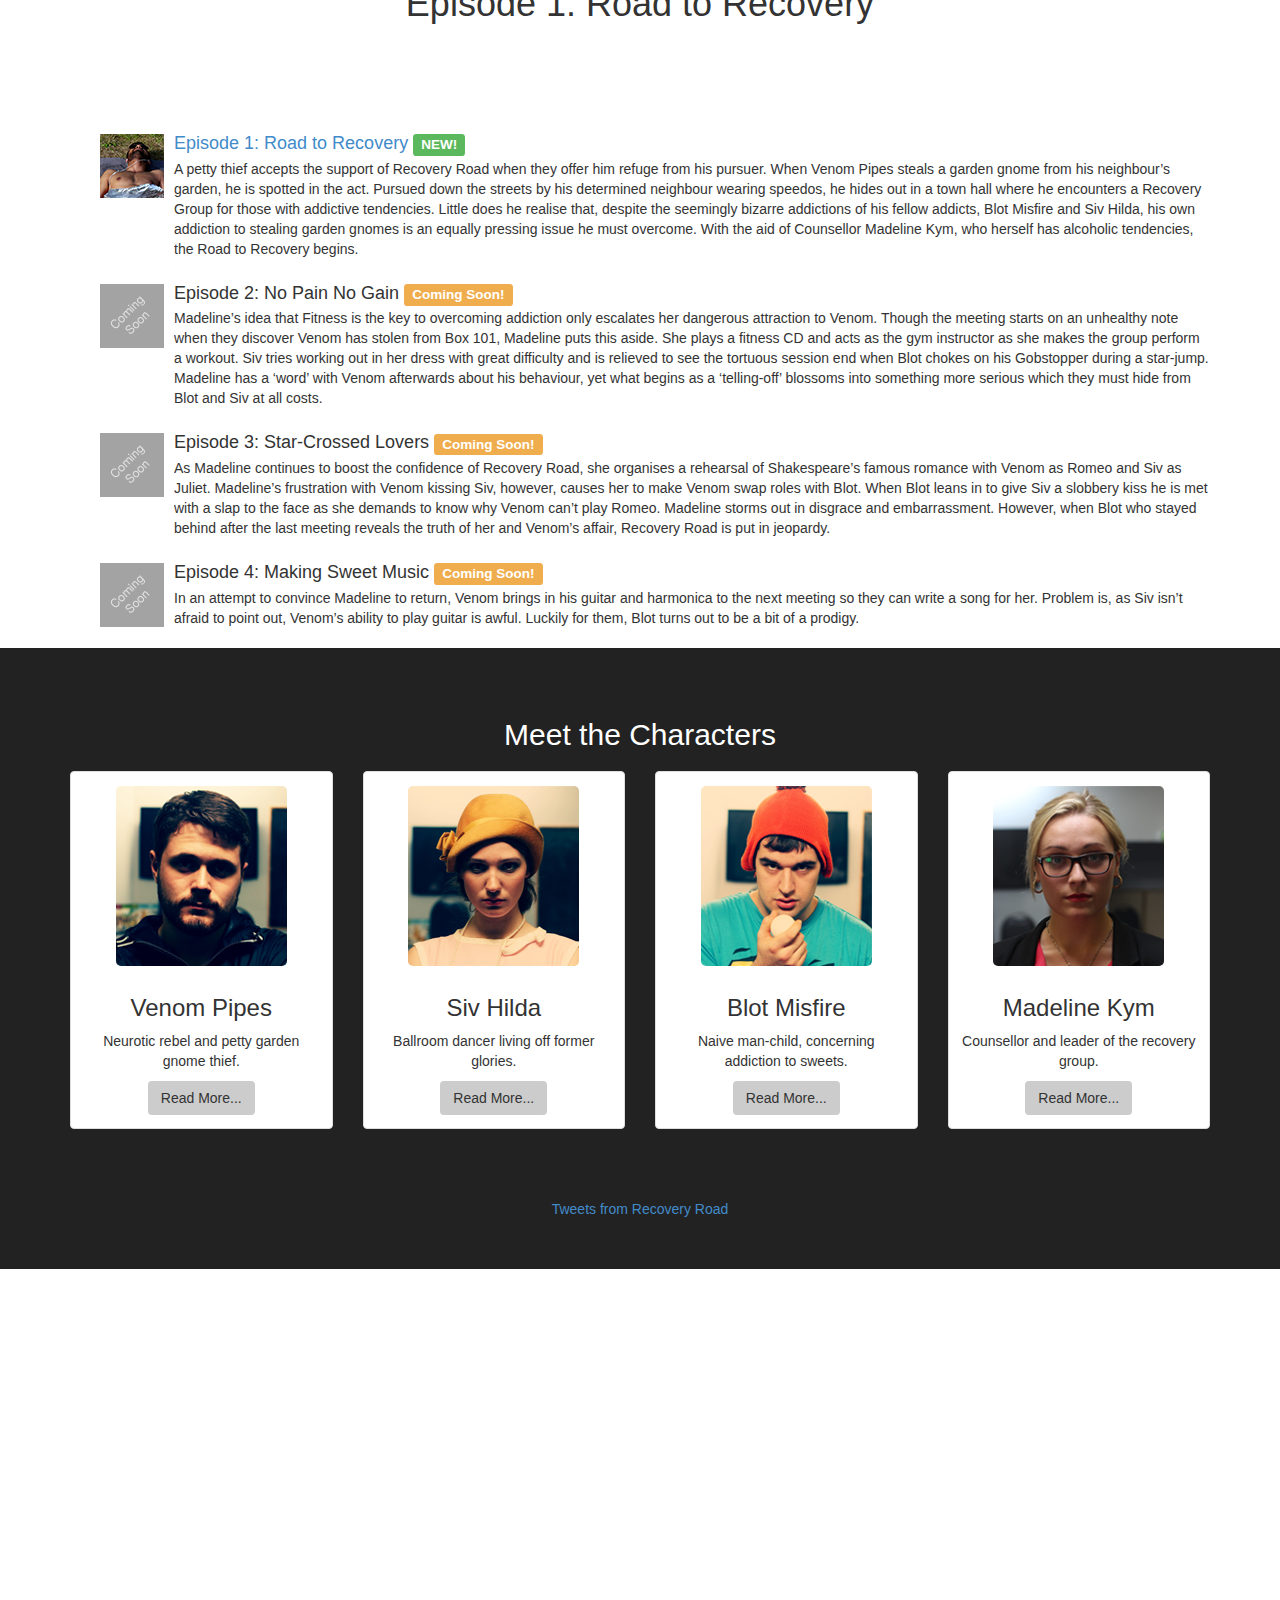
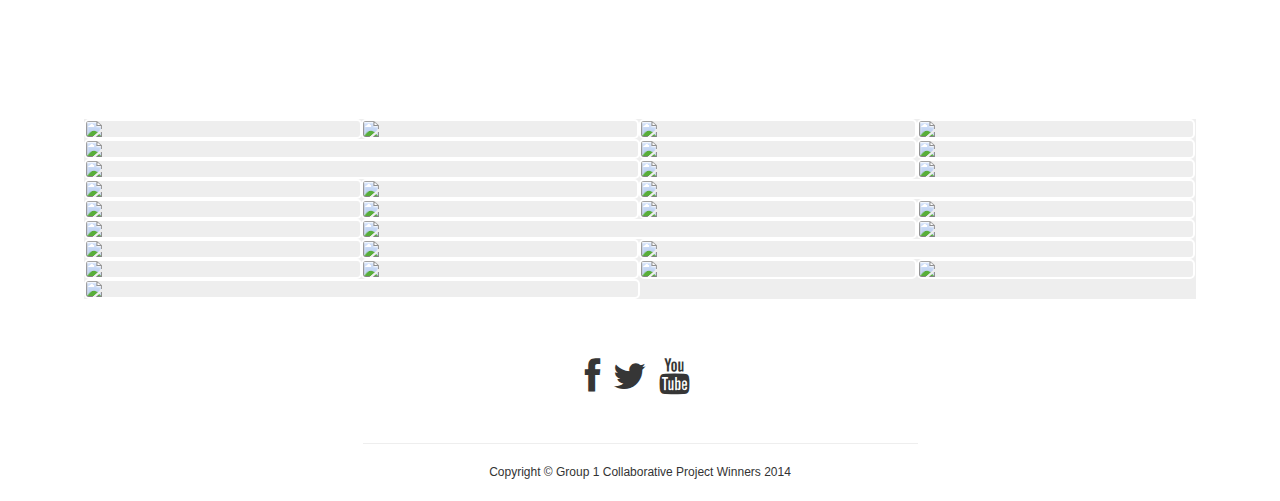
==== commit 2c29a03e: "final version of the website" ====
--- a/website2/index.html
+++ b/website2/index.html
@@ -81,9 +81,9 @@
                 <div class="col-lg-12 text-center">
                     <!-- <h2>Video section</h2> -->
                     <video id='video-player' preload='metadata' controls poster="img/poster.jpg">
-                        <source src="video/VideoTest.mp4" type='video/mp4' />
-                        <source src="video/VideoTest.webm" type='video/webm' />
-                        <source src="video/VideoTest.ogv" type='video/ogg' />
+                        <source src="video/Episode1.mp4" type='video/mp4' />
+                        <source src="video/Episode1.webm" type='video/webm' />
+                        <source src="video/Episode1.ogv" type='video/ogg' />
                     </video>
                     <h1>Episode 1: Road to Recovery</h1>
                     <p>
